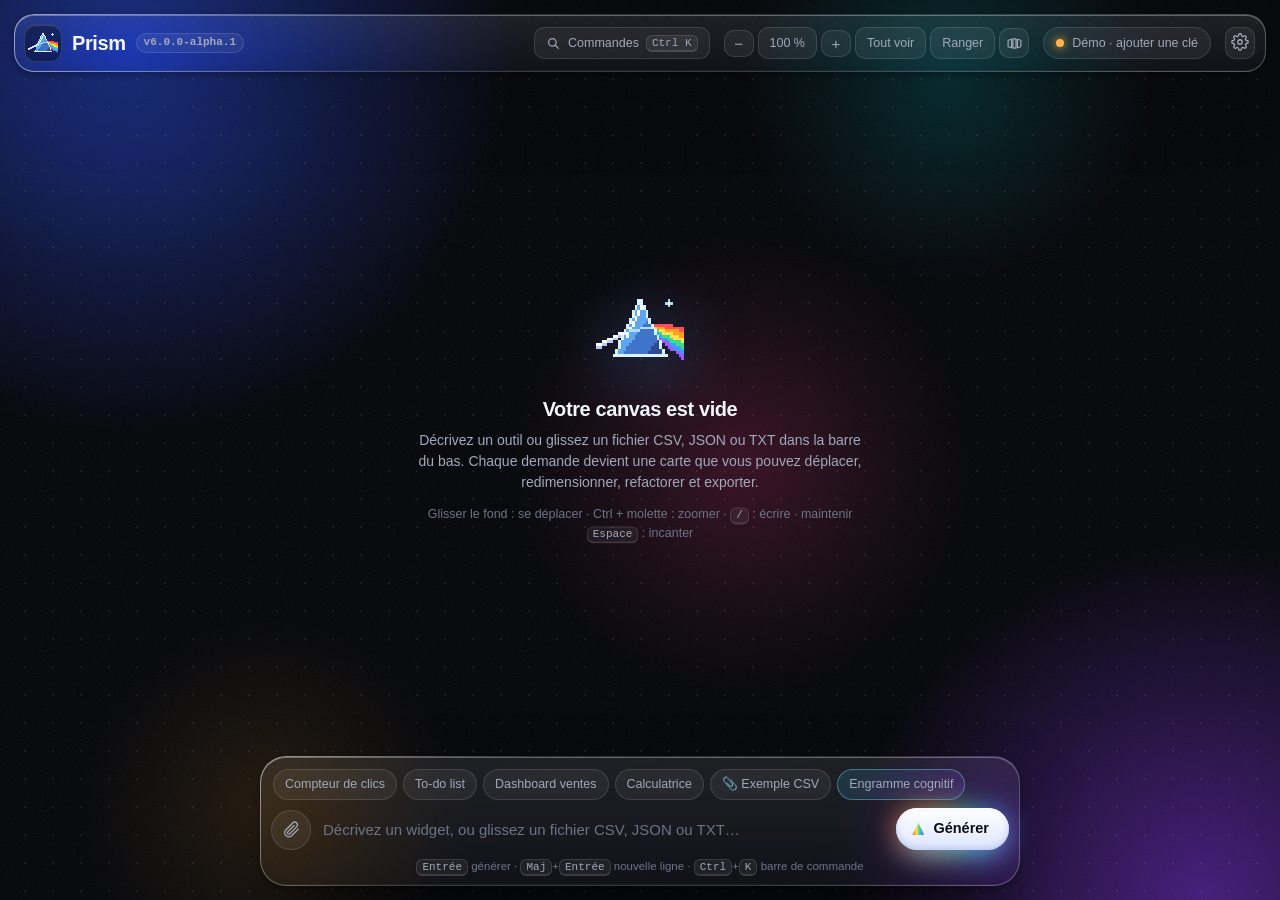
==== frontend/index.html @ 32c22802 "Prism 6.0.0-alpha.1 : V6 « Nexus » (logo, porte d'entrée, prototype du Mode Nexus) - Logo logo_prism" ====
<!DOCTYPE html>
<html lang="fr">
<head>
  <meta charset="utf-8">
  <meta name="viewport" content="width=device-width, initial-scale=1, viewport-fit=cover">
  <meta name="color-scheme" content="dark">
  <!-- Adresse de l'API Prism déployée (ex. https://prism-api.onrender.com), utilisée uniquement sur
       GitHub Pages ; vide = moteur navigateur (démo ou clé Gemini de l'utilisateur). Cf. DEPLOY.md. -->
  <meta name="prism-api" content="https://prism-api-0x4z.onrender.com">
  <meta name="description" content="Prism génère des micro-applications éphémères et les dispose sur un canvas spatial : déplacez, redimensionnez, refactorez, exportez.">
  <title>Prism — canvas d'interfaces éphémères</title>
  <link rel="icon" href="assets/prism-logo.svg" type="image/svg+xml">
  <link rel="stylesheet" href="style.css">
</head>
<body>
  <div class="backdrop" aria-hidden="true">
    <span class="blob b1"></span>
    <span class="blob b2"></span>
    <span class="blob b3"></span>
    <span class="blob b4"></span>
    <span class="blob b5"></span>
    <span class="grain"></span>
  </div>

  <header class="topbar glass">
    <a class="brand" href="./" aria-label="Prism, accueil">
      <img class="logo" src="assets/prism-logo.svg" width="38" height="38" alt="">
      <span class="brand-name">Prism</span>
      <!-- Version de l'interface : doit suivre backend/app.py et CHANGELOG.md (test_version.py). -->
      <span class="brand-version" id="app-version" title="Version de Prism">v6.0.0-alpha.1</span>
    </a>
    <span class="tagline">Canvas d'interfaces éphémères</span>
    <span class="card-count" id="card-count" aria-live="polite"></span>
    <span class="spacer"></span>
    <button type="button" class="tool spot-open" id="btn-spotlight" aria-haspopup="dialog" title="Barre de commande">
      <svg viewBox="0 0 20 20" aria-hidden="true"><circle cx="8.5" cy="8.5" r="5" fill="none" stroke="currentColor" stroke-width="1.6"/><path d="M12.3 12.3L16.5 16.5" stroke="currentColor" stroke-width="1.6" stroke-linecap="round"/></svg>
      <span class="spot-open-label">Commandes</span> <kbd id="spot-kbd">Ctrl K</kbd>
    </button>
    <div class="canvas-tools" role="toolbar" aria-label="Vue du canvas">
      <button type="button" class="tool icon" id="zoom-out" aria-label="Dézoomer" title="Dézoomer (Ctrl + molette)">−</button>
      <button type="button" class="tool zoom-level" id="zoom-reset" title="Revenir à 100 %">100 %</button>
      <button type="button" class="tool icon" id="zoom-in" aria-label="Zoomer" title="Zoomer (Ctrl + molette)">+</button>
      <button type="button" class="tool" id="zoom-fit">Tout voir</button>
      <button type="button" class="tool" id="arrange">Ranger</button>
      <button type="button" class="tool icon" id="spatial" aria-pressed="false" aria-label="Mode spatial" title="Mode spatial : les cartes en arc (et réalité mixte si l'appareil le permet)">
        <svg viewBox="0 0 20 20" aria-hidden="true"><path d="M2.5 6.2 6.5 5v10l-4-1.2zM8.2 4.5h3.6v11H8.2zM13.5 5l4 1.2v7.6l-4 1.2z" fill="none" stroke="currentColor" stroke-width="1.4" stroke-linejoin="round"/></svg>
      </button>
    </div>
    <button type="button" class="engine" id="engine" data-state="pending" title="Moteur de génération" aria-haspopup="dialog">
      <span class="dot"></span><span id="engine-text">Connexion…</span>
    </button>
    <button type="button" class="tool icon prefs-open" id="btn-prefs" aria-haspopup="dialog" aria-label="Paramètres" title="Paramètres">
      <svg viewBox="0 0 24 24" aria-hidden="true"><circle cx="12" cy="12" r="3" fill="none" stroke="currentColor" stroke-width="1.7"/><path d="M19.4 15a1.65 1.65 0 0 0 .33 1.82l.06.06a2 2 0 1 1-2.83 2.83l-.06-.06a1.65 1.65 0 0 0-1.82-.33 1.65 1.65 0 0 0-1 1.51V21a2 2 0 1 1-4 0v-.09A1.65 1.65 0 0 0 9 19.4a1.65 1.65 0 0 0-1.82.33l-.06.06a2 2 0 1 1-2.83-2.83l.06-.06A1.65 1.65 0 0 0 4.68 15a1.65 1.65 0 0 0-1.51-1H3a2 2 0 1 1 0-4h.09A1.65 1.65 0 0 0 4.6 9a1.65 1.65 0 0 0-.33-1.82l-.06-.06a2 2 0 1 1 2.83-2.83l.06.06A1.65 1.65 0 0 0 9 4.68a1.65 1.65 0 0 0 1-1.51V3a2 2 0 1 1 4 0v.09a1.65 1.65 0 0 0 1 1.51 1.65 1.65 0 0 0 1.82-.33l.06-.06a2 2 0 1 1 2.83 2.83l-.06.06A1.65 1.65 0 0 0 19.4 9a1.65 1.65 0 0 0 1.51 1H21a2 2 0 1 1 0 4h-.09a1.65 1.65 0 0 0-1.51 1z" fill="none" stroke="currentColor" stroke-width="1.7" stroke-linecap="round" stroke-linejoin="round"/></svg>
    </button>
    <div class="account" id="account" hidden>
      <button type="button" class="tool" id="btn-login">Se connecter</button>
      <button type="button" class="tool btn-try" id="btn-try">Tester</button>
      <button type="button" class="tool hub-open" id="btn-hub" aria-haspopup="dialog" hidden>
        <svg viewBox="0 0 20 20" aria-hidden="true"><path d="M3.5 3.5h5v5h-5zM11.5 3.5h5v5h-5zM3.5 11.5h5v5h-5zM11.5 11.5h5v5h-5z" fill="none" stroke="currentColor" stroke-width="1.5" stroke-linejoin="round"/></svg>
        Mon Hub
      </button>
      <button type="button" class="sparks" id="sparks" popovertarget="account-menu" hidden>
        <svg class="ring" viewBox="0 0 36 36" aria-hidden="true">
          <defs>
            <linearGradient id="ring-grad" x1="0" y1="0" x2="1" y2="1">
              <stop offset="0" stop-color="#7cc4ff"/><stop offset="0.55" stop-color="#a66bff"/><stop offset="1" stop-color="#ff5e8a"/>
            </linearGradient>
          </defs>
          <circle class="ring-track" cx="18" cy="18" r="15"/>
          <circle class="ring-value" id="ring-value" cx="18" cy="18" r="15" pathLength="100"/>
        </svg>
        <span class="sparks-count" id="sparks-count"></span>
        <span class="sparks-unit">Sparks</span>
        <span class="sparks-delta" id="sparks-delta" aria-hidden="true"></span>
      </button>
      <div class="account-menu glass" id="account-menu" popover>
        <p class="menu-email" id="account-email"></p>
        <p class="menu-balance"><strong id="account-sparks"></strong></p>
        <p class="fine" id="account-pricing"></p>
        <div class="row">
          <button type="button" class="tool" id="btn-pro">Prism Pro</button>
          <button type="button" class="tool" id="btn-logout">Se déconnecter</button>
        </div>
      </div>
    </div>
  </header>

  <main class="workspace" id="workspace" aria-label="Canvas des widgets">
    <div class="world" id="world"></div>
    <div class="canvas-empty" id="canvas-empty">
      <img src="assets/prism-logo.svg" width="88" height="88" alt="">
      <p class="empty-title">Votre canvas est vide</p>
      <p class="empty-sub">Décrivez un outil ou glissez un fichier CSV, JSON ou TXT dans la barre du bas. Chaque demande devient une carte que vous pouvez déplacer, redimensionner, refactorer et exporter.</p>
      <p class="empty-hint">Glisser le fond : se déplacer · Ctrl + molette : zoomer · <kbd>/</kbd> : écrire · maintenir <kbd>Espace</kbd> : incanter</p>
    </div>
  </main>
  <p class="sr-only" id="card-help">Entrée : inspecter. Flèches : déplacer. Maj + flèches : redimensionner. Suppr : fermer.</p>

  <section class="dock glass" id="dock" aria-label="Nouvelle demande">
    <div class="examples" id="examples" role="group" aria-label="Exemples">
      <button type="button" class="chip" data-prompt="Crée un bouton interactif qui change de couleur au clic et compte le nombre de clics">Compteur de clics</button>
      <button type="button" class="chip" data-prompt="Une to-do list avec priorités, cases à cocher et filtre des tâches terminées">To-do list</button>
      <button type="button" class="chip" data-prompt="Tableau de bord des ventes du semestre : Janvier 12400, Février 15100, Mars 13850, Avril 18200, Mai 21400, Juin 19750">Dashboard ventes</button>
      <button type="button" class="chip" data-prompt="Une calculatrice élégante avec l'historique des dernières opérations">Calculatrice</button>
      <button type="button" class="chip chip-file" data-sample="csv">Exemple CSV</button>
      <button type="button" class="chip chip-engram" data-prompt="Engramme : Marie Curie" title="Carte interprétative de l'esprit d'une personnalité publique">Engramme cognitif</button>
    </div>

    <div class="attachment" id="attachment" hidden>
      <span class="file-badge" aria-hidden="true"></span>
      <span class="file-info"><strong id="file-name"></strong><span id="file-meta"></span></span>
      <button type="button" class="icon-btn" id="file-remove" aria-label="Retirer le fichier joint">×</button>
    </div>

    <div class="dna" id="dna" hidden>
      <span class="dna-orb" aria-hidden="true"></span>
      <span class="file-info"><strong id="dna-title"></strong><span id="dna-meta"></span></span>
      <button type="button" class="icon-btn" id="dna-remove" aria-label="Retirer le filtre ADN">×</button>
    </div>

    <form id="form" class="composer" novalidate>
      <button type="button" class="attach" id="attach" aria-label="Joindre un fichier CSV, JSON ou TXT" title="Joindre un fichier (ou glisser-déposer)">
        <svg viewBox="0 0 24 24" aria-hidden="true"><path d="M20.5 11.5l-8.1 8.1a5.2 5.2 0 01-7.4-7.4l8.5-8.5a3.5 3.5 0 015 5L10 17.2a1.7 1.7 0 01-2.5-2.5l7.8-7.8" fill="none" stroke="currentColor" stroke-width="1.7" stroke-linecap="round" stroke-linejoin="round"/></svg>
      </button>
      <input type="file" id="file-input" accept=".csv,.tsv,.json,.geojson,.txt,.md,.log,text/csv,application/json,text/plain" hidden>
      <label class="sr-only" for="prompt">Votre demande</label>
      <textarea id="prompt" rows="1" maxlength="12000" spellcheck="true" placeholder="Décrivez un widget, ou glissez un fichier CSV, JSON ou TXT…"></textarea>
      <button type="submit" class="cta" id="generate">
        <span class="cta-icon" aria-hidden="true"></span><span class="cta-label">Générer</span>
      </button>
    </form>
    <p class="dock-hint"><kbd>Entrée</kbd> générer · <kbd>Maj</kbd>+<kbd>Entrée</kbd> nouvelle ligne · <kbd class="kbd-mod">Ctrl</kbd>+<kbd>K</kbd> barre de commande</p>
    <div class="dropzone" aria-hidden="true"><span>Déposez votre fichier CSV, JSON ou TXT</span></div>
  </section>

  <aside class="inspector glass" id="inspector" aria-labelledby="insp-title" hidden>
    <header class="insp-head">
      <span class="dot" aria-hidden="true"></span>
      <h2 id="insp-title" tabindex="-1">Widget</h2>
      <button type="button" class="icon-btn" id="insp-close" aria-label="Fermer l'inspecteur">×</button>
    </header>
    <p class="insp-meta" id="insp-meta"></p>

    <section class="insp-section" aria-labelledby="h-refactor">
      <h3 id="h-refactor">Refactorer</h3>
      <form id="refactor-form">
        <label class="sr-only" for="refactor-input">Consigne de modification</label>
        <textarea id="refactor-input" rows="3" maxlength="12000" placeholder="Ex. : ajoute un bouton pour tout effacer"></textarea>
        <div class="row">
          <button type="submit" class="cta cta-small" id="refactor-btn"><span class="cta-label">Appliquer</span></button>
          <button type="button" class="tool" id="undo-btn" hidden>Annuler la modification</button>
        </div>
      </form>
      <p class="fine">Seule cette carte est modifiée ; ses données enregistrées sont conservées.</p>
      <p class="fine warn" id="refactor-note" hidden></p>
      <button type="button" class="tool" id="refactor-settings" hidden>Ajouter une clé Gemini</button>
    </section>

    <section class="insp-section" aria-labelledby="h-accent">
      <h3 id="h-accent">Couleur d'accent</h3>
      <div class="swatches" id="swatches" role="radiogroup" aria-labelledby="h-accent"></div>
    </section>

    <section class="insp-section" aria-labelledby="h-bus">
      <h3 id="h-bus">Bus d'évènements</h3>
      <ul class="bus-topics" id="bus-topics"></ul>
      <p class="fine" id="bus-hint"></p>
      <label class="check"><input type="checkbox" id="bus-mute"> Isoler cette carte du bus</label>
    </section>

    <section class="insp-section" aria-labelledby="h-export">
      <h3 id="h-export">Exporter</h3>
      <div class="row">
        <button type="button" class="tool" id="copy-code">Copier le code complet</button>
        <button type="button" class="tool" id="download-html">Télécharger le .html</button>
      </div>
      <p class="fine">Fichier autonome : données du fichier joint et couleur incluses.</p>
    </section>

    <section class="insp-section" aria-labelledby="h-card">
      <h3 id="h-card">Carte</h3>
      <div class="row wrap">
        <button type="button" class="tool" id="toggle-code" aria-pressed="false">Voir le code</button>
        <button type="button" class="tool" id="reload-card">Relancer</button>
        <button type="button" class="tool" id="reset-data">Effacer ses données</button>
        <button type="button" class="tool danger" id="delete-card">Fermer la carte</button>
        <button type="button" class="tool" id="dissolve-card" title="La carte se brise et ses mots-clés restent à cet endroit du canvas (contexte fantôme)">Dissoudre</button>
      </div>
    </section>

    <section class="insp-section" aria-labelledby="h-prompt">
      <h3 id="h-prompt">Demande d'origine</h3>
      <p class="insp-prompt" id="insp-prompt"></p>
      <p class="fine insp-ghost" id="insp-ghost" hidden></p>
    </section>
  </aside>

  <!-- « Discuter avec … » (V4) : conversation fondée sur l'Engramme, avec la trace logique de chaque réponse. -->
  <aside class="chat glass" id="chat" aria-labelledby="chat-title" hidden>
    <header class="chat-head">
      <span class="chat-orb" id="chat-orb" aria-hidden="true"></span>
      <div class="chat-who">
        <h2 id="chat-title"></h2>
        <p class="fine">Simulation par IA fondée sur son Engramme (sources publiques) : ce n'est pas la personne.</p>
      </div>
      <button type="button" class="icon-btn" id="chat-close" aria-label="Fermer la conversation">×</button>
    </header>
    <ol class="chat-log" id="chat-log" aria-live="polite"></ol>
    <div class="chat-suggest" id="chat-suggest"></div>
    <form class="chat-form" id="chat-form">
      <label class="sr-only" for="chat-input">Votre message</label>
      <textarea id="chat-input" rows="2" maxlength="2000" placeholder="Posez une question…"></textarea>
      <button type="submit" class="cta cta-small" id="chat-send"><span class="cta-label">Envoyer</span></button>
    </form>
  </aside>

  <div class="toast" id="toast" role="status" aria-live="polite" hidden></div>

  <!-- Incantation : orbe d'écoute au pointeur (voice.js) ; zoom fractal : proposition après un double-clic. -->
  <div class="incantation" id="incantation" role="status" aria-live="polite" hidden>
    <button type="button" class="inc-orb inc-stop" aria-label="Terminer l'incantation"><span></span></button>
    <p class="inc-text glass"></p>
  </div>
  <div class="fractal glass" id="fractal" hidden>
    <button type="button" class="fractal-go" id="fractal-go"><span class="fractal-icon" aria-hidden="true">⤢</span><span>Zoom fractal : <strong id="fractal-label"></strong></span></button>
    <button type="button" class="icon-btn" id="fractal-close" aria-label="Ignorer">×</button>
  </div>

  <dialog class="dialog glass" id="settings" aria-labelledby="settings-title">
    <form id="settings-form" method="dialog">
      <h2 id="settings-title">Moteur de génération</h2>

      <p class="hint" id="settings-server" hidden>
        Le serveur Prism génère avec sa propre configuration (<code>backend/.env</code>).
        Les réglages ci-dessous ne servent que sans serveur, par exemple sur GitHub Pages.
      </p>

      <div id="settings-browser">
        <p class="hint">
          Aucun serveur Prism ici&nbsp;: sans clé, Prism affiche des widgets de démo.
          Avec votre clé Gemini gratuite (<a href="https://aistudio.google.com/apikey" target="_blank" rel="noopener noreferrer">Google AI Studio</a>),
          il génère et refactorise pour de vrai, directement depuis ce navigateur.
        </p>
        <label class="field-label" for="gemini-key">Clé API Gemini (plusieurs : séparées par des virgules)</label>
        <input id="gemini-key" type="password" autocomplete="off" spellcheck="false" placeholder="AIza… ou AQ.…, clé 2, clé 3">
        <label class="check"><input type="checkbox" id="remember-key"> Mémoriser sur cet appareil</label>
        <p class="fine">Plusieurs clés : quand l'une atteint son quota, la suivante prend le relais. La clé reste dans ce navigateur et n'est envoyée qu'à l'API Gemini de Google. Sans «&nbsp;Mémoriser&nbsp;», elle est oubliée à la fermeture de l'onglet.</p>
        <details class="advanced">
          <summary>Modèles (avancé)</summary>
          <label class="field-label" for="gemini-models">Chaîne de modèles, séparés par des virgules</label>
          <input id="gemini-models" type="text" autocomplete="off" spellcheck="false">
        </details>
      </div>

      <div class="dialog-actions">
        <button type="button" class="tool" id="btn-forget">Oublier la clé</button>
        <span class="spacer"></span>
        <button type="button" class="tool" id="btn-cancel-settings">Fermer</button>
        <button type="submit" class="cta cta-small" id="btn-save-settings"><span class="cta-label">Enregistrer</span></button>
      </div>
    </form>
  </dialog>

  <dialog class="dialog glass auth-dialog" id="auth" aria-labelledby="auth-title">
    <form id="auth-form" novalidate>
      <div class="auth-hero">
        <img src="assets/prism-logo.svg" width="52" height="52" alt="">
        <h2 id="auth-title">Bienvenue sur Prism</h2>
        <p class="hint" id="auth-reason">Connectez-vous pour générer vos widgets.</p>
      </div>
      <div class="segmented" role="tablist" aria-label="Accès au compte">
        <button type="button" role="tab" id="tab-login" data-mode="login" aria-selected="true" aria-controls="auth-fields">Connexion</button>
        <button type="button" role="tab" id="tab-register" data-mode="register" aria-selected="false" aria-controls="auth-fields">Créer un compte</button>
      </div>
      <div id="auth-fields" role="tabpanel">
        <label class="field-label" for="auth-email">E-mail</label>
        <input id="auth-email" type="email" autocomplete="email" inputmode="email" maxlength="254" spellcheck="false" required>
        <label class="field-label" for="auth-password">Mot de passe</label>
        <input id="auth-password" type="password" autocomplete="current-password" minlength="8" maxlength="128" required>
        <p class="fine" id="auth-password-hint" hidden>8 caractères minimum.</p>
        <label class="check"><input type="checkbox" id="auth-remember" checked> Rester connecté sur cet appareil</label>
        <p class="auth-gift" id="auth-gift" hidden></p>
        <p class="auth-error" id="auth-error" role="alert" hidden></p>
      </div>
      <div class="dialog-actions">
        <button type="button" class="tool" id="auth-cancel">Plus tard</button>
        <button type="button" class="tool" id="auth-try" title="Compte d'essai immédiat, sans e-mail">Tester sans compte</button>
        <span class="spacer"></span>
        <button type="submit" class="cta cta-small" id="auth-submit"><span class="cta-icon" aria-hidden="true"></span><span class="cta-label">Se connecter</span></button>
      </div>
    </form>
  </dialog>

  <dialog class="spotlight glass" id="spotlight" aria-label="Barre de commande">
    <div class="spot-field">
      <img src="assets/prism-logo.svg" width="26" height="26" alt="">
      <label class="sr-only" for="spotlight-input">Demande, carte ou commande</label>
      <input id="spotlight-input" type="text" role="combobox" aria-expanded="true" aria-controls="spotlight-list" aria-autocomplete="list"
        autocomplete="off" spellcheck="false" maxlength="12000" placeholder="Décrivez un widget, cherchez une carte ou une commande…">
      <kbd>Échap</kbd>
    </div>
    <ul class="spot-list" id="spotlight-list" role="listbox" aria-label="Résultats"></ul>
    <p class="spot-empty" id="spotlight-empty" hidden>Aucun résultat : tapez une demande pour générer un widget.</p>
    <p class="spot-foot"><kbd>↑</kbd> <kbd>↓</kbd> naviguer · <kbd>Entrée</kbd> valider · <kbd>Échap</kbd> fermer</p>
  </dialog>

  <dialog class="dialog glass prefs-dialog" id="prefs" aria-labelledby="prefs-title">
    <header class="prefs-head">
      <h2 id="prefs-title">Paramètres</h2>
      <span class="spacer"></span>
      <button type="button" class="icon-btn" id="prefs-close" aria-label="Fermer les paramètres">×</button>
    </header>
    <div class="segmented prefs-tabs" id="prefs-tabs" role="tablist" aria-label="Sections des paramètres">
      <button type="button" role="tab" data-tab="account" aria-selected="true">Compte</button>
      <button type="button" role="tab" data-tab="writings" aria-selected="false">Mes écrits</button>
      <button type="button" role="tab" data-tab="engine" aria-selected="false">Moteur</button>
      <button type="button" role="tab" data-tab="ecosystem" aria-selected="false">Écosystème</button>
      <button type="button" role="tab" data-tab="about" aria-selected="false">À propos</button>
    </div>
    <div class="prefs-body" id="prefs-body" role="tabpanel"></div>
  </dialog>

  <dialog class="dialog glass hub-dialog" id="hub" aria-labelledby="hub-title">
    <header class="hub-head">
      <div>
        <h2 id="hub-title">Mon Hub</h2>
        <p class="fine" id="hub-count"></p>
      </div>
      <span class="spacer"></span>
      <label class="sr-only" for="hub-search">Rechercher un widget</label>
      <input id="hub-search" type="search" placeholder="Rechercher…" autocomplete="off" spellcheck="false">
      <button type="button" class="icon-btn" id="hub-close" aria-label="Fermer Mon Hub">×</button>
    </header>
    <section class="hub-people" id="hub-people" aria-labelledby="hub-people-title" hidden>
      <h3 id="hub-people-title">Personnes</h3>
      <div class="hub-people-list" id="hub-people-list"></div>
    </section>
    <div class="hub-grid" id="hub-grid"></div>
    <p class="hub-empty" id="hub-empty" hidden></p>
    <div class="hub-foot"><button type="button" class="tool" id="hub-more" hidden>Afficher plus</button></div>
  </dialog>

  <dialog class="dialog glass pro-dialog" id="pro" aria-labelledby="pro-title">
    <div class="pro-hero">
      <span class="pro-badge">PRO</span>
      <h2 id="pro-title">Vos Sparks sont épuisés</h2>
      <p class="hint" id="pro-reason"></p>
    </div>
    <ul class="pro-perks">
      <li><strong>Plus de Sparks chaque mois</strong><span>générez et refactorisez sans compter</span></li>
      <li><strong>Modèles les plus puissants en priorité</strong><span>des widgets plus riches, plus vite</span></li>
      <li><strong>Mon Hub synchronisé</strong><span>vos widgets sur tous vos appareils</span></li>
    </ul>
    <p class="fine">Prism Pro arrive bientôt : le paiement n'est pas encore ouvert.</p>
    <div class="dialog-actions">
      <span class="spacer"></span>
      <button type="button" class="tool" id="pro-close">Fermer</button>
      <button type="button" class="cta cta-small" id="pro-cta" disabled><span class="cta-icon" aria-hidden="true"></span><span class="cta-label">Bientôt disponible</span></button>
    </div>
  </dialog>

  <script src="engine/sanitize.js" defer></script>
  <script src="engine/engram/engram.js" defer></script>
  <script src="engine/local.js" defer></script>
  <script type="module" src="js/main.js"></script>
</body>
</html>
---- frontend/style.css ----
/* ==========================================================================
   Prism v2 — design system « Liquid Glass v2 » (sombre natif, CSS pur)
   ========================================================================== */

:root {
  color-scheme: dark;

  --bg: #05060a;
  --text: #f5f7fb;
  --muted: #a1a9ba;
  --faint: #6c7486;

  --glass-top: rgba(255, 255, 255, 0.09);
  --glass-bottom: rgba(255, 255, 255, 0.035);
  --glass-fill: rgba(255, 255, 255, 0.06);
  --glass-hover: rgba(255, 255, 255, 0.11);
  --glass-solid: rgba(14, 17, 26, 0.62);
  --line: rgba(255, 255, 255, 0.12);
  --line-strong: rgba(255, 255, 255, 0.24);
  --highlight: rgba(255, 255, 255, 0.3);
  --well: rgba(0, 0, 0, 0.32);

  --ok: #3ddc84;
  --warn: #ffb547;
  --err: #ff5e6c;
  --info: #7cc4ff;
  --spectrum: linear-gradient(90deg, #ff4d5e, #ff9f1c, #ffe14d, #3ddc84, #3aa0ff, #9b5cff);

  --r-xl: 26px;
  --r-lg: 20px;
  --r-md: 14px;
  --r-sm: 10px;

  --shadow: 0 30px 80px -24px rgba(0, 0, 0, 0.75), 0 2px 8px rgba(0, 0, 0, 0.35);
  --blur: blur(28px) saturate(175%);

  --font: -apple-system, BlinkMacSystemFont, "SF Pro Text", "Segoe UI Variable", "Segoe UI", Inter, Roboto, sans-serif;
  --mono: ui-monospace, "SF Mono", "Cascadia Code", Consolas, "Liberation Mono", monospace;
  --ease: cubic-bezier(0.22, 1, 0.36, 1);
  --spring: cubic-bezier(0.2, 1.2, 0.3, 1);

  --topbar-h: 58px;
  --gutter: 14px;
}

*,
*::before,
*::after { box-sizing: border-box; }

html { background: var(--bg); height: 100%; }

body {
  margin: 0;
  height: 100%;
  overflow: hidden;
  font: 14.5px/1.5 var(--font);
  color: var(--text);
  background: transparent; /* le fond vient de <html> : il ne doit pas masquer les dégradés (z-index:-1) */
  -webkit-font-smoothing: antialiased;
}

button { font: inherit; color: inherit; cursor: pointer; }
button:disabled { cursor: not-allowed; }
:focus-visible { outline: 2px solid var(--info); outline-offset: 3px; }
[hidden] { display: none !important; }

.sr-only {
  position: absolute; width: 1px; height: 1px; padding: 0; margin: -1px;
  overflow: hidden; clip: rect(0 0 0 0); white-space: nowrap; border: 0;
}

kbd {
  font: 11px var(--mono);
  padding: 1px 5px;
  border: 1px solid var(--line);
  border-bottom-width: 2px;
  border-radius: 6px;
  background: var(--glass-fill);
  color: var(--muted);
}

/* --- Fond : aurore sous le verre ---------------------------------------------
   Performance : dégradés radiaux (aucun filter: blur, aucun mode de fusion), peints une fois.
   Ils ne dérivent que canvas vide ; dès la première carte, fond immobile : les panneaux de verre
   (backdrop-filter) n'ont plus à re-flouter leur arrière-plan à chaque image. */
.backdrop { position: fixed; inset: 0; z-index: -1; overflow: hidden; pointer-events: none; }
.blob { position: absolute; border-radius: 50%; }
.b1 { width: 60vmax; height: 60vmax; left: -20vmax; top: -26vmax; background: radial-gradient(closest-side, rgba(42, 82, 255, 0.5), rgba(42, 82, 255, 0.22) 55%, transparent); }
.b2 { width: 56vmax; height: 56vmax; right: -22vmax; bottom: -28vmax; background: radial-gradient(closest-side, rgba(143, 54, 255, 0.46), rgba(143, 54, 255, 0.2) 55%, transparent); }
.b3 { width: 36vmax; height: 36vmax; left: 40%; top: 26%; background: radial-gradient(closest-side, rgba(255, 61, 139, 0.2), rgba(255, 61, 139, 0.08) 55%, transparent); }
.b4 { width: 32vmax; height: 32vmax; right: 10%; top: -10vmax; background: radial-gradient(closest-side, rgba(0, 194, 199, 0.2), rgba(0, 194, 199, 0.08) 55%, transparent); }
.b5 { width: 30vmax; height: 30vmax; left: 6%; bottom: -8vmax; background: radial-gradient(closest-side, rgba(255, 159, 28, 0.13), rgba(255, 159, 28, 0.05) 55%, transparent); }
body.is-empty .b1 { animation: float-a 34s var(--ease) infinite alternate; }
body.is-empty .b2 { animation: float-b 41s var(--ease) infinite alternate; }
body.is-empty .b3 { animation: float-c 29s var(--ease) infinite alternate; }
body.is-empty .b4 { animation: float-b 47s var(--ease) infinite alternate-reverse; }
body.is-empty .b5 { animation: float-a 53s var(--ease) infinite alternate-reverse; }
.grain {
  position: absolute; inset: 0;
  opacity: 0.06;
  background-image: url("data:image/svg+xml,%3Csvg xmlns='http://www.w3.org/2000/svg' width='160' height='160'%3E%3Cfilter id='n'%3E%3CfeTurbulence type='fractalNoise' baseFrequency='.85' numOctaves='2' stitchTiles='stitch'/%3E%3C/filter%3E%3Crect width='100%25' height='100%25' filter='url(%23n)'/%3E%3C/svg%3E");
}

@keyframes float-a { to { transform: translate(14vmax, 9vmax) scale(1.12); } }
@keyframes float-b { to { transform: translate(-12vmax, -10vmax) scale(0.9); } }
@keyframes float-c { 50% { transform: translate(-10vmax, 8vmax) scale(1.25); } to { transform: translate(8vmax, -6vmax) scale(0.85); } }

/* --- Matériau verre ------------------------------------------------------- */
.glass {
  position: relative;
  background: linear-gradient(180deg, var(--glass-top), var(--glass-bottom));
  border: 1px solid var(--line);
  border-radius: var(--r-xl);
  -webkit-backdrop-filter: var(--blur);
  backdrop-filter: var(--blur);
  box-shadow: inset 0 1px 0 var(--highlight), inset 0 -1px 0 rgba(255, 255, 255, 0.04), var(--shadow);
}
/* Liseré lumineux : l'arête haute-gauche capte la lumière. */
.glass::before {
  content: "";
  position: absolute;
  inset: -1px;
  border-radius: inherit;
  padding: 1px;
  background: linear-gradient(140deg, rgba(255, 255, 255, 0.5), rgba(255, 255, 255, 0) 30%, rgba(255, 255, 255, 0) 70%, rgba(255, 255, 255, 0.18));
  -webkit-mask: linear-gradient(#000 0 0) content-box, linear-gradient(#000 0 0);
  -webkit-mask-composite: xor;
  mask-composite: exclude;
  pointer-events: none;
}

/* --- Pastilles d'état ------------------------------------------------------ */
.dot {
  width: 8px; height: 8px; flex: none;
  border-radius: 50%;
  background: var(--faint);
  box-shadow: 0 0 0 3px rgba(255, 255, 255, 0.05);
}
[data-state="live"] .dot,
[data-state="ready"] .dot { background: var(--ok); box-shadow: 0 0 10px var(--ok); }
[data-state="mock"] .dot,
[data-state="warn"] .dot { background: var(--warn); box-shadow: 0 0 10px var(--warn); }
[data-state="error"] .dot { background: var(--err); box-shadow: 0 0 10px var(--err); }
[data-state="loading"] .dot,
[data-state="busy"] .dot,
[data-state="pending"] .dot { background: var(--info); animation: pulse 1s ease-in-out infinite; }
@keyframes pulse { 50% { opacity: 0.35; transform: scale(0.75); } }

/* --- Boutons ---------------------------------------------------------------- */
.tool {
  padding: 6px 11px;
  font-size: 12.5px;
  color: var(--muted);
  background: var(--glass-fill);
  border: 1px solid var(--line);
  border-radius: var(--r-sm);
  white-space: nowrap;
  transition: background 0.2s, color 0.2s, border-color 0.2s, transform 0.15s;
}
.tool:hover:not(:disabled) { background: var(--glass-hover); color: var(--text); border-color: var(--line-strong); }
.tool:active:not(:disabled) { transform: scale(0.97); }
.tool:disabled { opacity: 0.4; }
.tool[aria-pressed="true"] { color: var(--text); background: rgba(124, 196, 255, 0.18); border-color: rgba(124, 196, 255, 0.45); }
.tool.danger:hover:not(:disabled) { color: #ffc9ce; border-color: rgba(255, 94, 108, 0.5); background: rgba(255, 94, 108, 0.12); }
.tool.icon { width: 30px; padding: 5px 0; font-size: 15px; line-height: 1; }

.icon-btn {
  width: 28px; height: 28px; flex: none;
  display: grid; place-items: center;
  font-size: 18px; line-height: 1;
  color: var(--muted);
  background: transparent;
  border: 1px solid transparent;
  border-radius: 9px;
  transition: background 0.2s, color 0.2s;
}
.icon-btn:hover { background: var(--glass-hover); color: var(--text); }

/* Bouton d'action lumineux : halo spectral derrière un cœur en verre clair. */
.cta {
  position: relative;
  display: inline-flex; align-items: center; justify-content: center; gap: 9px;
  padding: 10px 20px 10px 16px;
  font-weight: 650;
  color: #0a0c12;
  border: 0;
  border-radius: 999px;
  background: linear-gradient(180deg, #ffffff, #dde6ff);
  box-shadow: inset 0 1px 0 #fff, inset 0 -2px 6px rgba(80, 100, 180, 0.25), 0 10px 30px -8px rgba(124, 196, 255, 0.75);
  transition: transform 0.2s var(--ease), box-shadow 0.3s, opacity 0.2s;
  white-space: nowrap;
}
.cta::after {
  content: "";
  position: absolute; inset: -3px; z-index: -1;
  border-radius: inherit;
  background: var(--spectrum);
  filter: blur(14px);
  opacity: 0.55;
  transition: opacity 0.3s;
}
.cta:hover:not(:disabled) { transform: translateY(-1px); }
.cta:hover:not(:disabled)::after { opacity: 0.95; }
.cta:active:not(:disabled) { transform: translateY(1px) scale(0.98); }
.cta:disabled { opacity: 0.45; }
.cta:disabled::after { opacity: 0.15; }
.cta-icon { width: 12px; height: 12px; background: var(--spectrum); clip-path: polygon(50% 0, 100% 100%, 0 100%); }
.cta-small { padding: 8px 16px; font-size: 13px; }

.chip {
  flex: none;
  padding: 5px 11px;
  font-size: 12.5px;
  color: var(--muted);
  background: var(--glass-fill);
  border: 1px solid var(--line);
  border-radius: 999px;
  transition: background 0.2s, color 0.2s, border-color 0.2s, transform 0.2s var(--spring);
}
.chip:hover { background: var(--glass-hover); color: var(--text); border-color: var(--line-strong); transform: translateY(-1px); }
.chip-file::before { content: "📎 "; }

/* --- Barre du haut ------------------------------------------------------------ */
.topbar {
  position: fixed;
  top: var(--gutter); left: var(--gutter); right: var(--gutter);
  z-index: 40;
  height: var(--topbar-h);
  display: flex; align-items: center; gap: 14px;
  padding: 0 10px 0 9px;
  border-radius: var(--r-lg);
}
.brand { display: flex; align-items: center; gap: 10px; color: inherit; text-decoration: none; border-radius: var(--r-sm); }
.logo {
  width: 38px; height: 38px;
  image-rendering: pixelated;
  padding: 3px;
  border-radius: 12px;
  background: rgba(0, 0, 0, 0.35);
  border: 1px solid var(--line);
  box-shadow: inset 0 1px 0 rgba(255, 255, 255, 0.15);
  transition: transform 0.4s var(--spring);
}
.brand:hover .logo { transform: rotate(-8deg) scale(1.06); }
.brand-name { font-size: 20px; font-weight: 700; letter-spacing: -0.02em; }
.brand-version {
  align-self: center;
  padding: 2px 7px;
  font: 600 11px/1.2 var(--mono);
  color: var(--muted);
  border: 1px solid var(--line);
  border-radius: 999px;
  background: var(--glass-fill);
  white-space: nowrap;
}
.tagline { color: var(--muted); font-size: 13px; white-space: nowrap; }
.card-count { color: var(--faint); font-size: 12.5px; white-space: nowrap; }
.spacer { flex: 1; }
.canvas-tools { display: flex; align-items: center; gap: 4px; }
.zoom-level { min-width: 58px; font-variant-numeric: tabular-nums; }
.engine {
  display: inline-flex; align-items: center; gap: 8px;
  padding: 6px 12px;
  font-size: 12.5px;
  color: var(--muted);
  background: var(--glass-fill);
  border: 1px solid var(--line);
  border-radius: 999px;
  white-space: nowrap;
  transition: border-color 0.2s, color 0.2s, background 0.2s;
}
.engine:hover { color: var(--text); border-color: var(--line-strong); background: var(--glass-hover); }

/* --- Canvas --------------------------------------------------------------------- */
.workspace {
  position: fixed; inset: 0;
  overflow: hidden;
  cursor: grab;
  touch-action: none;
  background-image: radial-gradient(circle at 1px 1px, rgba(255, 255, 255, 0.075) 1px, transparent 0);
  background-size: var(--grid-size, 28px) var(--grid-size, 28px);
  background-position: var(--grid-x, 0) var(--grid-y, 0);
}
body.is-panning .workspace { cursor: grabbing; }
body.is-panning .world { will-change: transform; }
/* Pendant un glisser, les iframes ne doivent pas capter le pointeur. */
body.is-panning iframe,
body.is-dragging iframe { pointer-events: none; }
body.is-dragging { cursor: grabbing; user-select: none; }

.world { position: absolute; left: 0; top: 0; transform-origin: 0 0; }
.world.is-arranging .card { transition: left 0.45s var(--ease), top 0.45s var(--ease); }

.canvas-empty {
  position: fixed;
  left: 50%; top: 46%;
  transform: translate(-50%, -50%);
  width: min(460px, calc(100vw - 48px));
  text-align: center;
  pointer-events: none;
  animation: fade-up 0.8s var(--ease) both;
}
.canvas-empty img { image-rendering: pixelated; filter: drop-shadow(0 12px 34px rgba(58, 160, 255, 0.4)); animation: bob 6s ease-in-out infinite; }
.empty-title { margin: 14px 0 6px; font-size: 20px; font-weight: 650; letter-spacing: -0.02em; }
.empty-sub { margin: 0 0 12px; color: var(--muted); font-size: 14px; }
.empty-hint { margin: 0; color: var(--faint); font-size: 12.5px; }
@keyframes bob { 50% { transform: translateY(-8px); } }
@keyframes fade-up { from { opacity: 0; transform: translate(-50%, calc(-50% + 16px)); } }

/* --- Reflet des bords : la lumière vient du pointeur (--mx, --my, --glow : reflections.js) ---
   Dans le fond de la carte (sous sa bordure semi-transparente et autour du corps), jamais en
   couche AU-DESSUS de l'iframe : une superposition, même sans pointer-events, ralentit l'aiguillage
   des clics vers une iframe isolée et en faisait perdre dans des rafales. */
.card {
  --glint: color-mix(in srgb, color-mix(in srgb, var(--card-accent) 60%, #fff) calc(var(--glow, 0) * 60%), transparent);
}
.card-bar { background: radial-gradient(220px circle at var(--mx, 50%) var(--my, 0), rgba(255, 255, 255, calc(var(--glow, 0) * 0.07)), transparent 70%); }

/* --- Liaisons du bus d'évènements (SVG sous les cartes, coordonnées du monde) ------------ */
.links { position: absolute; left: 0; top: 0; width: 1px; height: 1px; overflow: visible; pointer-events: none; z-index: 0; }
/* Épaisseur et pointillés en pixels d'écran : la liaison reste lisible à 20 % de zoom. */
.link-line { fill: none; stroke: rgba(166, 107, 255, 0.6); stroke-width: 2; stroke-dasharray: 6 6; stroke-linecap: round; vector-effect: non-scaling-stroke; }
.link-arrow { fill: rgba(166, 107, 255, 0.75); }
.link-glow {
  fill: none;
  stroke: #9fd8ff;
  stroke-width: 5;
  stroke-linecap: round;
  stroke-dasharray: 14 100;
  stroke-dashoffset: 114;
  opacity: 0;
}
.link-glow.is-pulsing { animation: link-pulse 0.85s var(--ease); }
@keyframes link-pulse {
  0% { stroke-dashoffset: 114; opacity: 1; }
  85% { opacity: 1; }
  100% { stroke-dashoffset: 0; opacity: 0; }
}
.link.is-muted .link-line { stroke: rgba(255, 255, 255, 0.14); }
.link.is-muted .link-glow { display: none; }

/* --- Cartes ----------------------------------------------------------------------- */
/* Pas de backdrop-filter sur les cartes : le corps (opaque) en couvre presque toute la surface, et
   chaque déplacement du canvas obligeait à re-flouter l'arrière-plan de chaque carte à chaque image.
   Verre fumé quasi opaque à la place : même rendu, coût nul. */
.card {
  --card-accent: #7cc4ff;
  position: absolute;
  display: flex; flex-direction: column;
  border-radius: var(--r-lg);
  background:
    radial-gradient(300px circle at var(--mx, 50%) var(--my, 0), var(--glint), transparent 70%) border-box,
    linear-gradient(180deg, rgba(30, 35, 50, 0.92), rgba(13, 15, 22, 0.94)) border-box;
  border: 1px solid var(--line);
  box-shadow: inset 0 1px 0 rgba(255, 255, 255, 0.16), 0 24px 60px -22px rgba(0, 0, 0, 0.8);
  transition: box-shadow 0.3s var(--ease), border-color 0.3s, translate 0.3s var(--ease);
  cursor: default;
}
.card:hover { border-color: var(--line-strong); box-shadow: inset 0 1px 0 rgba(255, 255, 255, 0.2), 0 30px 70px -20px rgba(0, 0, 0, 0.85), 0 0 0 1px color-mix(in srgb, var(--card-accent) 25%, transparent); }
.card.is-selected {
  border-color: color-mix(in srgb, var(--card-accent) 70%, transparent);
  box-shadow: inset 0 1px 0 rgba(255, 255, 255, 0.2), 0 0 0 1px color-mix(in srgb, var(--card-accent) 55%, transparent),
    0 30px 80px -20px color-mix(in srgb, var(--card-accent) 35%, rgba(0, 0, 0, 0.8));
}
.card.is-moving { translate: 0 -3px; box-shadow: 0 40px 90px -20px rgba(0, 0, 0, 0.9), 0 0 0 1px color-mix(in srgb, var(--card-accent) 60%, transparent); }
.card.is-entering { animation: card-in 0.55s var(--ease) both; }
.card.is-flash { animation: card-flash 1s var(--ease); }
@keyframes card-flash { 30% { box-shadow: 0 0 0 3px color-mix(in srgb, var(--card-accent) 80%, transparent), 0 0 60px -6px var(--card-accent); } }
.card.is-leaving { animation: card-out 0.25s ease-in both; pointer-events: none; }
@keyframes card-in { from { opacity: 0; transform: scale(0.92) translateY(14px); } }
@keyframes card-out { to { opacity: 0; transform: scale(0.94); } }

.card-bar {
  flex: none;
  height: 38px;
  display: flex; align-items: center; gap: 8px;
  padding: 0 6px 0 12px;
  cursor: grab;
  user-select: none;
  touch-action: none;
  border-radius: var(--r-lg) var(--r-lg) 0 0;
}
.card-bar:focus-visible { outline-offset: -2px; }
.card.is-moving .card-bar { cursor: grabbing; }
/* V5 · fusion : Engramme tenu au-dessus d'un autre, puis retour à sa place une fois la fusion proposée. */
.card.is-fusion-target { box-shadow: 0 0 0 2px #e879f9, 0 0 60px -6px rgba(232, 121, 249, 0.75); animation: fusion-pull 0.5s ease-in-out infinite alternate; }
.card.is-fusion-source { opacity: 0.82; }
.card.is-returning { transition: left 0.4s cubic-bezier(0.2, 0.8, 0.2, 1), top 0.4s cubic-bezier(0.2, 0.8, 0.2, 1); }
@keyframes fusion-pull { from { scale: 1; } to { scale: 1.015; } }
@media (prefers-reduced-motion: reduce) { .card.is-fusion-target { animation: none; } .card.is-returning { transition: none; } }
.card-title { flex: 1; min-width: 0; font-size: 13px; font-weight: 600; overflow: hidden; text-overflow: ellipsis; white-space: nowrap; }
.card-meta { flex: none; max-width: 40%; font-size: 11.5px; color: var(--faint); overflow: hidden; text-overflow: ellipsis; white-space: nowrap; }
.card-actions { display: flex; gap: 2px; opacity: 0.55; transition: opacity 0.2s; }
.card:hover .card-actions,
.card.is-selected .card-actions,
.card-bar:focus-within .card-actions { opacity: 1; }
.card-btn {
  width: 26px; height: 26px;
  display: grid; place-items: center;
  color: var(--muted);
  background: transparent;
  border: 0;
  border-radius: 8px;
  transition: background 0.15s, color 0.15s;
}
.card-btn svg { width: 16px; height: 16px; }
.card-btn:hover { background: var(--glass-hover); color: var(--text); }
.card-btn[data-action="close"]:hover { background: rgba(255, 94, 108, 0.16); color: #ffc9ce; }

.card-body {
  position: relative;
  flex: 1; min-height: 0;
  margin: 0 5px 5px;
  border-radius: calc(var(--r-lg) - 6px);
  overflow: hidden;
  background: #0b0d12;
  box-shadow: inset 0 0 0 1px rgba(255, 255, 255, 0.06);
}
/* L'iframe reste invisible tant que le widget n'a pas signalé « ready » (chargé et stylé),
   puis fondu enchaîné avec le squelette. */
.card-frame { position: absolute; inset: 0; width: 100%; height: 100%; border: 0; background: #0b0d12; transition: opacity 0.4s var(--ease); }
.card-body[data-frame="pending"] .card-frame { opacity: 0; transition: none; }

.card-overlay {
  position: absolute; inset: 0; z-index: 2;
  display: flex; flex-direction: column; align-items: center; justify-content: center;
  padding: 20px;
  text-align: center;
  background: #0b0d12;
  overflow: hidden;
  transition: opacity 0.4s var(--ease), display 0.4s allow-discrete;
}
.card:not([data-state="loading"]):not([data-state="busy"]) .card-overlay { pointer-events: none; }
.card:not([data-state="loading"]):not([data-state="busy"]) .card-body:not([data-frame="pending"]) .card-overlay { display: none; opacity: 0; }
.card:not([data-state="loading"]):not([data-state="busy"]) .card-status { display: none; }
.card[data-state="busy"] .card-overlay { background: rgba(6, 7, 11, 0.62); -webkit-backdrop-filter: blur(6px); backdrop-filter: blur(6px); }

/* --- Squelette holographique : silhouette de la future carte, balayée par un reflet irisé.
   Seuls transform et opacity sont animés : tout tourne sur le compositeur, rien sur le fil principal. */
.holo {
  position: absolute; inset: 0;
  display: grid; grid-template-rows: auto auto auto minmax(0, 1fr); gap: 12px;
  padding: 22px 20px 20px;
  overflow: hidden;
  background:
    radial-gradient(120% 70% at 0% 0%, color-mix(in srgb, var(--card-accent) 16%, transparent), transparent 60%),
    radial-gradient(90% 60% at 100% 100%, rgba(166, 107, 255, 0.13), transparent 60%),
    repeating-linear-gradient(0deg, rgba(255, 255, 255, 0.025) 0 1px, transparent 1px 4px),
    #0b0d12;
}
.holo-bone {
  display: block;
  border-radius: 10px;
  background: linear-gradient(115deg, rgba(124, 196, 255, 0.11), rgba(166, 107, 255, 0.08) 45%, rgba(255, 94, 138, 0.07));
  box-shadow: inset 0 0 0 1px rgba(255, 255, 255, 0.07), inset 0 1px 0 rgba(255, 255, 255, 0.08);
}
.holo-title { width: 58%; height: 18px; }
.holo-sub { width: 36%; height: 11px; margin-top: -4px; }
.holo-tiles { display: grid; grid-template-columns: repeat(3, 1fr); gap: 10px; }
.holo-tiles .holo-bone { height: 54px; border-radius: 14px; }
.holo-panel { display: flex; align-items: flex-end; gap: 6%; min-height: 0; padding: 16px 18px; border-radius: 16px; }
.holo-panel i {
  flex: 1;
  height: var(--h, 50%);
  border-radius: 6px 6px 3px 3px;
  background: linear-gradient(180deg, color-mix(in srgb, var(--card-accent) 80%, transparent), color-mix(in srgb, #a66bff 22%, transparent));
  box-shadow: 0 0 18px -4px color-mix(in srgb, var(--card-accent) 60%, transparent);
  opacity: 0.7;
  transform-origin: bottom;
  animation: holo-bar 1.4s var(--ease) infinite alternate;
}
.holo-panel i:nth-child(1) { --h: 38%; animation-delay: -0.1s; }
.holo-panel i:nth-child(2) { --h: 62%; animation-delay: -0.5s; }
.holo-panel i:nth-child(3) { --h: 48%; animation-delay: -0.9s; }
.holo-panel i:nth-child(4) { --h: 80%; animation-delay: -0.3s; }
.holo-panel i:nth-child(5) { --h: 56%; animation-delay: -1.1s; }
.holo-panel i:nth-child(6) { --h: 70%; animation-delay: -0.7s; }
.holo-panel i:nth-child(7) { --h: 44%; animation-delay: -1.3s; }
.holo::after {
  content: "";
  position: absolute; top: -20%; bottom: -20%; left: 0;
  width: 55%;
  background: linear-gradient(100deg, transparent, rgba(124, 196, 255, 0.14) 30%, rgba(166, 107, 255, 0.24) 50%, rgba(255, 94, 138, 0.14) 70%, transparent);
  transform: translateX(-110%) skewX(-14deg);
  animation: holo-sweep 2.4s var(--ease) infinite;
  pointer-events: none;
}
@keyframes holo-bar { from { transform: scaleY(0.7); opacity: 0.35; } }
@keyframes holo-sweep { to { transform: translateX(260%) skewX(-14deg); } }
/* Refactorisation : le widget actuel reste visible, flouté ; seul le reflet le balaie. */
.card[data-state="busy"] .holo { background: transparent; }
.card[data-state="busy"] .holo > * { visibility: hidden; }

.card-status {
  position: relative; z-index: 1;
  display: flex; flex-direction: column; align-items: center; gap: 4px;
  max-width: 100%;
  padding: 14px 18px 12px;
  border-radius: 16px;
  background: rgba(8, 10, 16, 0.8);
  box-shadow: inset 0 0 0 1px rgba(255, 255, 255, 0.08), 0 14px 34px -14px rgba(0, 0, 0, 0.85);
}
.card-overlay-text { margin: 0; color: var(--text); font-size: 13.5px; font-weight: 550; }
.card-elapsed { margin: 0 0 8px; color: var(--faint); font-size: 12px; font-variant-numeric: tabular-nums; }

.card-error {
  position: absolute; inset: 0; z-index: 2;
  display: flex; flex-direction: column; align-items: center; justify-content: center; gap: 10px;
  padding: 20px;
  text-align: center;
  background: #0b0d12;
}
.card-error-text { margin: 0; color: #ffc9ce; font-size: 13px; overflow-wrap: anywhere; max-height: 70%; overflow: auto; scrollbar-width: none; }

.card-code {
  position: absolute; inset: 0; z-index: 1;
  margin: 0;
  padding: 14px 16px;
  overflow: auto;
  scrollbar-width: none;
  font: 12px/1.6 var(--mono);
  color: #d7deea;
  background: rgba(5, 6, 10, 0.96);
  white-space: pre-wrap;
  overflow-wrap: anywhere;
  user-select: text;
}
.card-code::-webkit-scrollbar { display: none; }

.card-resize {
  position: absolute; right: 2px; bottom: 2px; z-index: 3;
  width: 22px; height: 22px;
  cursor: nwse-resize;
  touch-action: none;
  border-radius: 0 0 var(--r-lg) 0;
  background:
    linear-gradient(135deg, transparent 58%, var(--line-strong) 58% 63%, transparent 63% 72%, var(--line-strong) 72% 77%, transparent 77%);
  opacity: 0;
  transition: opacity 0.2s;
}
.card:hover .card-resize,
.card.is-selected .card-resize,
.card.is-resizing .card-resize { opacity: 1; }

/* --- Dock de saisie ------------------------------------------------------------------- */
.dock {
  position: fixed;
  left: 50%; bottom: max(var(--gutter), env(safe-area-inset-bottom));
  z-index: 40;
  width: min(760px, calc(100vw - 2 * var(--gutter)));
  translate: -50% 0;
  display: flex; flex-direction: column; gap: 8px;
  padding: 10px;
  border-radius: var(--r-xl);
  transition: left 0.35s var(--ease), box-shadow 0.3s, scale 0.25s var(--spring);
}
body.has-inspector .dock { left: calc((100vw - 380px) / 2); }
.dock.is-invalid { animation: shake 0.45s ease; }
@keyframes shake { 25% { transform: translateX(-6px); } 50% { transform: translateX(5px); } 75% { transform: translateX(-3px); } }

.examples { display: flex; gap: 6px; overflow-x: auto; scrollbar-width: none; padding: 2px 2px 0; }
.examples::-webkit-scrollbar { display: none; }

.attachment {
  display: flex; align-items: center; gap: 10px;
  padding: 6px 6px 6px 8px;
  border: 1px solid color-mix(in srgb, var(--info) 35%, transparent);
  border-radius: var(--r-md);
  background: color-mix(in srgb, var(--info) 9%, transparent);
  animation: fade-in 0.3s var(--ease);
}
.file-badge {
  flex: none;
  min-width: 42px; padding: 4px 6px;
  font: 700 10.5px/1 var(--mono);
  text-align: center;
  border-radius: 7px;
  color: #0a0c12;
  background: var(--info);
}
.attachment[data-kind="csv"] .file-badge { background: #3ddc84; }
.attachment[data-kind="csv"] .file-badge::before { content: "CSV"; }
.attachment[data-kind="json"] .file-badge { background: #ffb547; }
.attachment[data-kind="json"] .file-badge::before { content: "JSON"; }
.attachment[data-kind="txt"] .file-badge { background: #a6b4ff; }
.attachment[data-kind="txt"] .file-badge::before { content: "TXT"; }
/* Analyse en cours dans le Web Worker. */
.attachment[data-state="reading"] .file-badge { background: rgba(255, 255, 255, 0.14); color: var(--muted); }
.attachment[data-state="reading"] .file-badge::before { content: "···"; }
.attachment[data-state="reading"] .file-info span { animation: breathe 1.2s ease-in-out infinite; }
@keyframes breathe { 50% { opacity: 0.4; } }
.file-info { flex: 1; min-width: 0; display: flex; flex-direction: column; line-height: 1.3; }
.file-info strong { font-size: 13px; overflow: hidden; text-overflow: ellipsis; white-space: nowrap; }
.file-info span { font-size: 11.5px; color: var(--muted); }
@keyframes fade-in { from { opacity: 0; transform: translateY(4px); } }

.composer { display: flex; align-items: flex-end; gap: 8px; }
.attach {
  flex: none;
  width: 40px; height: 40px;
  display: grid; place-items: center;
  color: var(--muted);
  background: var(--glass-fill);
  border: 1px solid var(--line);
  border-radius: 50%;
  transition: background 0.2s, color 0.2s, transform 0.3s var(--spring);
}
.attach svg { width: 19px; height: 19px; }
.attach:hover { background: var(--glass-hover); color: var(--text); transform: rotate(-12deg); }
.dock.has-file .attach { color: var(--info); border-color: color-mix(in srgb, var(--info) 45%, transparent); }
#prompt {
  flex: 1; min-width: 0;
  min-height: 40px; max-height: 168px;
  padding: 9px 4px;
  resize: none;
  font: 15px/1.45 var(--font);
  color: var(--text);
  background: transparent;
  border: 0;
  outline: none;
  scrollbar-width: none;
}
#prompt::placeholder { color: var(--faint); }
.dock:focus-within { box-shadow: inset 0 1px 0 var(--highlight), var(--shadow), 0 0 0 1px rgba(124, 196, 255, 0.35), 0 0 40px -10px rgba(124, 196, 255, 0.45); }
.dock-hint { margin: 0; text-align: center; font-size: 11.5px; color: var(--faint); }

.dropzone {
  position: absolute; inset: -1px; z-index: 5;
  display: none; place-items: center;
  border-radius: inherit;
  border: 2px dashed rgba(124, 196, 255, 0.6);
  background: rgba(20, 40, 80, 0.72);
  -webkit-backdrop-filter: blur(8px);
  backdrop-filter: blur(8px);
  font-weight: 600;
  pointer-events: none;
}
body.is-dropping .dropzone { display: grid; animation: fade-in 0.2s ease; }
body.is-dropping .dock { scale: 1.02; }
.dock.is-drop-target .dropzone { border-color: #fff; background: rgba(40, 80, 160, 0.8); }

/* --- Inspecteur ------------------------------------------------------------------------------ */
.inspector {
  position: fixed;
  top: calc(var(--topbar-h) + 2 * var(--gutter));
  right: var(--gutter);
  bottom: var(--gutter);
  z-index: 45;
  width: 350px;
  display: flex; flex-direction: column; gap: 4px;
  padding: 16px 16px 18px;
  overflow-y: auto;
  scrollbar-width: none;
  border-radius: var(--r-xl);
  animation: slide-in 0.4s var(--ease);
}
.inspector::-webkit-scrollbar { display: none; }
@keyframes slide-in { from { opacity: 0; transform: translateX(24px); } }
.insp-head { display: flex; align-items: center; gap: 10px; }
.insp-head h2 { flex: 1; min-width: 0; margin: 0; font-size: 16px; letter-spacing: -0.01em; overflow-wrap: anywhere; outline: none; }
.insp-meta { margin: 2px 0 6px; font-size: 12px; color: var(--faint); }
.insp-section { padding: 12px 0 4px; border-top: 1px solid rgba(255, 255, 255, 0.07); }
.insp-section h3 { margin: 0 0 8px; font-size: 11.5px; font-weight: 650; letter-spacing: 0.06em; text-transform: uppercase; color: var(--muted); }
.insp-section textarea {
  display: block;
  width: 100%;
  min-height: 70px;
  padding: 10px 12px;
  resize: vertical;
  font: 13.5px/1.45 var(--font);
  color: var(--text);
  background: var(--well);
  border: 1px solid var(--line);
  border-radius: var(--r-md);
  transition: border-color 0.2s, box-shadow 0.2s;
}
.insp-section textarea:focus { outline: none; border-color: rgba(124, 196, 255, 0.55); box-shadow: 0 0 0 4px rgba(124, 196, 255, 0.14); }
.insp-section textarea:disabled { opacity: 0.5; }
.row { display: flex; align-items: center; gap: 6px; margin-top: 8px; }
.row.wrap { flex-wrap: wrap; }
.fine { margin: 8px 0 0; font-size: 12px; color: var(--faint); }
.fine.warn { color: #ffe2b3; }
.insp-prompt { margin: 0; font-size: 13px; color: var(--muted); white-space: pre-wrap; overflow-wrap: anywhere; max-height: 9em; overflow: auto; scrollbar-width: none; }
#refactor-settings { margin-top: 8px; }
.bus-topics { display: grid; gap: 6px; margin: 0; padding: 0; list-style: none; }
.bus-topics:empty { display: none; }
.bus-topics li { display: flex; flex-wrap: wrap; align-items: baseline; gap: 6px; font-size: 12.5px; }
.bus-dir { padding: 1px 7px; font-size: 11px; font-weight: 650; border-radius: 999px; color: #0a0c12; background: var(--info); }
.bus-topics li[data-dir="listens"] .bus-dir { background: #c9a8ff; }
.bus-topics code { font: 12px var(--mono); color: var(--text); overflow-wrap: anywhere; }
.bus-last { flex-basis: 100%; min-width: 0; font: 11.5px var(--mono); color: var(--faint); overflow: hidden; text-overflow: ellipsis; white-space: nowrap; }

.swatches { display: flex; flex-wrap: wrap; gap: 8px; }
.swatch {
  position: relative;
  width: 30px; height: 30px;
  padding: 0;
  border-radius: 50%;
  border: 1px solid rgba(255, 255, 255, 0.25);
  background: var(--swatch, transparent);
  box-shadow: inset 0 1px 0 rgba(255, 255, 255, 0.35);
  transition: transform 0.25s var(--spring), box-shadow 0.2s;
}
.swatch:hover { transform: scale(1.12); }
.swatch[aria-checked="true"] { box-shadow: 0 0 0 2px #0b0d12, 0 0 0 4px var(--swatch, #fff); }
.swatch.is-default { background: conic-gradient(#ff4d5e, #ff9f1c, #ffe14d, #3ddc84, #3aa0ff, #9b5cff, #ff4d5e); }
.swatch.is-default[aria-checked="true"] { box-shadow: 0 0 0 2px #0b0d12, 0 0 0 4px #fff; }
.swatch-custom { display: grid; place-items: center; overflow: hidden; cursor: pointer; background: var(--glass-fill); }
.swatch-custom::after { content: "+"; position: absolute; font-size: 16px; color: var(--muted); pointer-events: none; }
.swatch-custom input { position: absolute; inset: -8px; width: 46px; height: 46px; opacity: 0; cursor: pointer; }

/* --- Toast ------------------------------------------------------------------------------ */
.toast {
  position: fixed;
  top: calc(var(--topbar-h) + 2 * var(--gutter));
  left: 50%;
  translate: -50% 0;
  z-index: 60;
  display: flex; align-items: center; gap: 12px;
  max-width: min(560px, calc(100vw - 32px));
  padding: 9px 10px 9px 16px;
  font-size: 13px;
  border-radius: 999px;
  background: rgba(18, 22, 34, 0.86);
  border: 1px solid var(--line-strong);
  -webkit-backdrop-filter: blur(16px);
  backdrop-filter: blur(16px);
  box-shadow: var(--shadow);
  animation: toast-in 0.35s var(--spring);
}
.toast[data-tone="error"] { border-color: rgba(255, 94, 108, 0.55); color: #ffd5d9; }
.toast span { overflow: hidden; text-overflow: ellipsis; }
.toast button { flex: none; padding: 4px 12px; font-size: 12.5px; font-weight: 600; border-radius: 999px; border: 0; color: #0a0c12; background: #fff; }
@keyframes toast-in { from { opacity: 0; transform: translateY(-10px) scale(0.96); } }

/* --- Dialogue des réglages ------------------------------------------------------------------ */
.dialog {
  position: fixed; /* .glass impose relative : on rétablit le centrage natif du <dialog> modal */
  inset: 0;
  width: min(500px, calc(100vw - 32px));
  max-height: calc(100vh - 32px);
  overflow-x: hidden;
  overflow-y: auto;
  margin: auto;
  padding: 26px;
  color: var(--text);
  background: linear-gradient(180deg, rgba(34, 38, 54, 0.86), rgba(14, 16, 24, 0.92));
}
.dialog::before { inset: 0; }
.dialog::backdrop { background: rgba(3, 4, 8, 0.6); -webkit-backdrop-filter: blur(6px); backdrop-filter: blur(6px); }
.dialog h2 { margin: 0 0 8px; font-size: 19px; letter-spacing: -0.02em; }
.dialog .hint { margin: 0 0 4px; color: var(--muted); font-size: 14px; }
.dialog a { color: var(--info); }
.dialog code { font: 12px var(--mono); padding: 1px 6px; border-radius: 6px; background: var(--glass-fill); border: 1px solid var(--line); }
.field-label { display: block; margin: 16px 0 6px; font-size: 13px; color: var(--muted); }
.dialog input[type="password"],
.dialog input[type="email"],
.dialog input[type="text"] {
  width: 100%;
  padding: 11px 14px;
  font: 14px var(--mono);
  color: var(--text);
  background: var(--well);
  border: 1px solid var(--line);
  border-radius: var(--r-md);
  transition: border-color 0.2s, box-shadow 0.2s;
}
.dialog input[type="password"]:focus,
.dialog input[type="email"]:focus,
.dialog input[type="text"]:focus { outline: none; border-color: rgba(124, 196, 255, 0.55); box-shadow: 0 0 0 4px rgba(124, 196, 255, 0.14); }
.check { display: flex; align-items: center; gap: 8px; margin-top: 12px; font-size: 13.5px; cursor: pointer; }
.check input { width: 16px; height: 16px; accent-color: var(--info); }
.advanced { margin-top: 14px; font-size: 13px; color: var(--muted); }
.advanced summary { cursor: pointer; }
.dialog-actions { display: flex; align-items: center; gap: 8px; margin-top: 24px; flex-wrap: wrap; }

/* --- Compte : anneau de Sparks et menu ----------------------------------------------------- */
.account { display: flex; align-items: center; }
.sparks {
  position: relative;
  display: inline-flex; align-items: center; gap: 7px;
  padding: 3px 13px 3px 4px;
  font-size: 13px; font-weight: 650; font-variant-numeric: tabular-nums;
  color: var(--text);
  background: var(--glass-fill);
  border: 1px solid var(--line);
  border-radius: 999px;
  white-space: nowrap;
  transition: border-color 0.2s, background 0.2s;
}
.sparks:hover { border-color: var(--line-strong); background: var(--glass-hover); }
.ring { width: 30px; height: 30px; transform: rotate(-90deg); }
.ring circle { fill: none; stroke-width: 3.5; }
.ring-track { stroke: rgba(255, 255, 255, 0.12); }
.ring-value {
  stroke: url(#ring-grad);
  stroke-linecap: round;
  stroke-dasharray: 100;
  stroke-dashoffset: 100;
  transition: stroke-dashoffset 0.9s var(--ease), stroke 0.3s;
}
.sparks[data-level="low"] .ring-value { stroke: var(--warn); }
.sparks[data-level="empty"] .ring-value { stroke: var(--err); }
.sparks[data-level="empty"] { border-color: rgba(255, 94, 108, 0.45); }
.sparks-unit { color: var(--muted); font-weight: 500; }
.sparks-delta {
  position: absolute; right: 8px; top: -6px;
  font-size: 12px; font-weight: 750;
  opacity: 0;
  pointer-events: none;
}
.sparks-delta[data-sign="down"] { color: #ffc2ca; }
.sparks-delta[data-sign="up"] { color: var(--ok); }
.sparks-delta.is-shown { animation: delta-float 1.4s var(--ease) both; }
@keyframes delta-float {
  0% { opacity: 0; transform: translateY(8px); }
  20% { opacity: 1; transform: translateY(0); }
  100% { opacity: 0; transform: translateY(-16px); }
}

.account-menu {
  position: fixed; inset: auto; /* popover : positionné sous l'anneau par account-ui.js */
  margin: 0;
  width: 280px;
  padding: 16px;
  overflow: visible; /* le popover natif impose overflow:auto ; le liseré du verre déborde d'1 px */
  color: var(--text);
  border-radius: var(--r-lg);
  background: linear-gradient(180deg, rgba(34, 38, 54, 0.92), rgba(14, 16, 24, 0.95));
}
.account-menu:popover-open { animation: fade-in 0.22s var(--ease); }
.menu-email { margin: 0; font-size: 13px; color: var(--muted); overflow-wrap: anywhere; }
.menu-balance { margin: 6px 0 0; font-size: 22px; letter-spacing: -0.02em; }
.account-menu .fine { margin-top: 4px; }
.account-menu .row { margin-top: 14px; }

/* --- Connexion / inscription --------------------------------------------------------------- */
.auth-dialog { width: min(420px, calc(100vw - 32px)); }
.auth-dialog input { font-family: var(--font) !important; }
.auth-hero { margin-bottom: 18px; text-align: center; }
.auth-hero img { image-rendering: pixelated; filter: drop-shadow(0 10px 28px rgba(58, 160, 255, 0.45)); }
.auth-hero h2 { margin: 10px 0 4px; }
.segmented {
  display: grid; grid-template-columns: 1fr 1fr; gap: 4px;
  padding: 4px;
  border-radius: 999px;
  background: var(--well);
  border: 1px solid var(--line);
}
.segmented button {
  padding: 7px 10px;
  font-size: 13px; font-weight: 600;
  color: var(--muted);
  background: transparent;
  border: 0;
  border-radius: 999px;
  transition: background 0.2s, color 0.2s;
}
.segmented button[aria-selected="true"] { color: var(--text); background: var(--glass-hover); box-shadow: inset 0 1px 0 rgba(255, 255, 255, 0.18); }
.auth-gift,
.auth-error { margin: 14px 0 0; padding: 9px 12px; font-size: 13px; border-radius: var(--r-md); }
.auth-gift {
  color: #eadfff;
  background: linear-gradient(90deg, rgba(124, 196, 255, 0.12), rgba(166, 107, 255, 0.15), rgba(255, 94, 138, 0.1));
  border: 1px solid rgba(166, 107, 255, 0.32);
}
.auth-gift::before { content: "✦ "; }
.auth-error { color: #ffd5d9; background: rgba(255, 94, 108, 0.1); border: 1px solid rgba(255, 94, 108, 0.35); }

/* --- Spotlight (Ctrl/Cmd + K) -------------------------------------------------------------- */
.spot-open { display: inline-flex; align-items: center; gap: 7px; }
.spot-open svg { width: 15px; height: 15px; }
.spotlight {
  position: fixed; inset: 0;
  margin: 14vh auto auto;
  width: min(640px, calc(100vw - 32px));
  max-height: min(560px, 76vh);
  display: flex; flex-direction: column;
  padding: 0;
  overflow: hidden;
  color: var(--text);
  border-radius: var(--r-xl);
  background: linear-gradient(180deg, rgba(34, 38, 54, 0.92), rgba(14, 16, 24, 0.95));
}
.spotlight:not([open]) { display: none; }
.spotlight[open] { animation: spot-in 0.22s var(--spring); }
.spotlight::before { inset: 0; }
.spotlight::backdrop { background: rgba(3, 4, 8, 0.45); -webkit-backdrop-filter: blur(4px); backdrop-filter: blur(4px); }
@keyframes spot-in { from { opacity: 0; transform: translateY(-10px) scale(0.98); } }
.spot-field { display: flex; align-items: center; gap: 12px; padding: 14px 16px; border-bottom: 1px solid rgba(255, 255, 255, 0.08); }
.spot-field img { flex: none; image-rendering: pixelated; }
.spot-field input { flex: 1; min-width: 0; font: 500 17px var(--font); color: var(--text); background: transparent; border: 0; outline: none; }
.spot-field input::placeholder { color: var(--faint); }
.spot-list { flex: 1; min-height: 0; margin: 0; padding: 6px; list-style: none; overflow-y: auto; scrollbar-width: thin; }
.spot-list:empty { display: none; }
.spot-group { padding: 10px 10px 4px; font-size: 11px; font-weight: 650; letter-spacing: 0.06em; text-transform: uppercase; color: var(--faint); }
.spot-item { display: flex; align-items: center; gap: 10px; padding: 8px 10px; border-radius: 12px; cursor: pointer; }
.spot-item[aria-selected="true"] { background: var(--glass-hover); box-shadow: inset 0 0 0 1px var(--line); }
.spot-icon { flex: none; width: 28px; height: 28px; display: grid; place-items: center; font-size: 14px; border-radius: 9px; background: rgba(255, 255, 255, 0.07); }
.spot-item[data-kind="generate"] .spot-icon { color: #0a0c12; background: var(--spectrum); }
.spot-label { flex: 1; min-width: 0; font-size: 14px; overflow: hidden; text-overflow: ellipsis; white-space: nowrap; }
.spot-hint { flex: none; font-size: 12px; color: var(--faint); }
.spot-empty { margin: 18px; color: var(--muted); text-align: center; }
.spot-foot { margin: 0; padding: 9px 16px; font-size: 12px; color: var(--faint); border-top: 1px solid rgba(255, 255, 255, 0.08); }

/* --- Mon Hub ------------------------------------------------------------------------------- */
.account { gap: 8px; }
.hub-open { display: inline-flex; align-items: center; gap: 6px; }
.hub-open svg { width: 15px; height: 15px; }
.hub-dialog { width: min(1040px, calc(100vw - 32px)); height: min(760px, calc(100vh - 32px)); display: flex; flex-direction: column; padding: 22px 22px 16px; }
.hub-dialog:not([open]) { display: none; }
.hub-head { display: flex; align-items: center; gap: 12px; margin-bottom: 14px; }
.hub-head h2 { margin: 0; }
.hub-head .fine { margin: 2px 0 0; }
.hub-dialog input[type="search"] {
  width: min(280px, 40vw);
  padding: 9px 14px;
  font: 13.5px var(--font);
  color: var(--text);
  background: var(--well);
  border: 1px solid var(--line);
  border-radius: 999px;
}
.hub-dialog input[type="search"]:focus { outline: none; border-color: rgba(124, 196, 255, 0.55); box-shadow: 0 0 0 4px rgba(124, 196, 255, 0.14); }
.hub-grid {
  flex: 1; min-height: 0;
  display: grid; grid-template-columns: repeat(auto-fill, minmax(220px, 1fr)); align-content: start; gap: 14px;
  overflow-y: auto;
  padding: 2px 2px 8px;
  scrollbar-width: thin;
}
.hub-item {
  position: relative;
  display: flex; flex-direction: column;
  border-radius: var(--r-lg);
  background: var(--glass-fill);
  border: 1px solid var(--line);
  overflow: hidden;
  transition: border-color 0.2s, transform 0.25s var(--ease), opacity 0.2s;
  content-visibility: auto; /* grande bibliothèque : seules les vignettes visibles sont rendues */
  contain-intrinsic-size: auto 250px;
}
.hub-item:hover { border-color: var(--line-strong); transform: translateY(-2px); }
.hub-item.is-busy { opacity: 0.6; pointer-events: none; }
.hub-thumb {
  position: relative;
  display: block;
  aspect-ratio: 16 / 11;
  padding: 0;
  border: 0;
  background: #0b0d12;
  overflow: hidden;
}
.hub-thumb img { width: 100%; height: 100%; object-fit: cover; object-position: top center; display: block; }
.hub-placeholder {
  display: grid; place-items: center;
  width: 100%; height: 100%;
  font-size: 42px; font-weight: 700;
  color: rgba(255, 255, 255, 0.85);
  background:
    radial-gradient(90% 80% at 20% 10%, color-mix(in srgb, var(--accent, #7cc4ff) 40%, transparent), transparent 70%),
    radial-gradient(80% 70% at 90% 100%, rgba(166, 107, 255, 0.3), transparent 70%),
    #0b0d12;
}
.hub-badge {
  position: absolute; left: 8px; top: 8px;
  padding: 3px 9px;
  font-size: 11px; font-weight: 650;
  color: #0a0c12;
  border-radius: 999px;
  background: var(--ok);
}
.hub-info { padding: 10px 12px 2px; min-width: 0; }
.hub-title { margin: 0; font-size: 14px; font-weight: 650; overflow: hidden; text-overflow: ellipsis; white-space: nowrap; }
.hub-meta { margin: 3px 0 0; font-size: 11.5px; color: var(--faint); overflow: hidden; text-overflow: ellipsis; white-space: nowrap; }
.hub-actions { display: flex; gap: 6px; padding: 10px 12px 12px; }
.hub-actions .tool.is-armed { color: #ffc9ce; border-color: rgba(255, 94, 108, 0.6); background: rgba(255, 94, 108, 0.16); }
.hub-empty { margin: 40px auto; max-width: 420px; text-align: center; color: var(--muted); }
.hub-foot { display: flex; justify-content: center; padding-top: 8px; }
.hub-foot .tool[hidden] { display: none; }
/* Chargement : squelettes de vignettes, même reflet que les cartes. */
.hub-dialog[data-state="loading"] .hub-grid:empty::before,
.hub-dialog[data-state="loading"] .hub-grid:empty::after {
  content: "";
  height: 250px;
  border-radius: var(--r-lg);
  background: linear-gradient(115deg, rgba(124, 196, 255, 0.08), rgba(166, 107, 255, 0.07) 45%, rgba(255, 94, 138, 0.05));
  border: 1px solid var(--line);
  animation: breathe 1.4s ease-in-out infinite;
}

/* --- Prism Pro ----------------------------------------------------------------------------- */
.pro-dialog { width: min(460px, calc(100vw - 32px)); }
.pro-hero { text-align: center; }
.pro-badge {
  display: inline-block;
  padding: 5px 13px;
  font: 800 12px/1 var(--font);
  letter-spacing: 0.16em;
  color: #0a0c12;
  border-radius: 999px;
  background: var(--spectrum);
  box-shadow: 0 8px 26px -8px rgba(166, 107, 255, 0.85);
}
.pro-hero h2 { margin: 14px 0 6px; font-size: 22px; }
.pro-perks { display: grid; gap: 8px; margin: 18px 0 4px; padding: 0; list-style: none; }
.pro-perks li {
  position: relative;
  display: grid; gap: 2px;
  padding: 11px 14px 11px 40px;
  border-radius: var(--r-md);
  background: var(--glass-fill);
  border: 1px solid var(--line);
}
.pro-perks li::before {
  content: "✦";
  position: absolute; left: 15px; top: 10px;
  background: var(--spectrum);
  -webkit-background-clip: text;
  background-clip: text;
  color: transparent;
}
.pro-perks strong { font-size: 14px; }
.pro-perks span { font-size: 12.5px; color: var(--muted); }

/* --- Responsive ------------------------------------------------------------------------------ */
@media (max-width: 1600px) {
  .tagline { display: none; } /* décoratif : la place va aux commandes (compte, mode spatial…) */
}
@media (max-width: 720px) {
  :root { --gutter: 8px; --topbar-h: 52px; }
  .card-count, #zoom-in, #zoom-out, .dock-hint, .sparks-unit, .spot-open-label, #spot-kbd { display: none; }
  .brand-name { font-size: 18px; }
  .engine { padding: 6px 10px; max-width: 42vw; overflow: hidden; text-overflow: ellipsis; }
  .canvas-tools .tool { padding: 6px 8px; }
  .zoom-level { min-width: 0; }
  .inspector {
    top: auto; left: var(--gutter); right: var(--gutter); bottom: var(--gutter);
    width: auto; max-height: 72vh;
    animation-name: sheet-in;
  }
  body.has-inspector .dock { left: 50%; }
  .card-actions { opacity: 1; }
  .card-resize { opacity: 0.8; width: 28px; height: 28px; }
}
@media (max-width: 480px) {
  .brand-name { display: none; }
  .brand-version { display: none; }
  #arrange { display: none; }
}
@keyframes sheet-in { from { opacity: 0; transform: translateY(30px); } }
@media (hover: none) {
  .card-actions { opacity: 1; }
  .card-resize { opacity: 0.8; }
}

/* --- V4 : Engramme cognitif, filtre ADN, zoom fractal, incantation --------------------------- */
.chip-engram {
  border-color: rgba(125, 249, 255, 0.35);
  background: linear-gradient(120deg, rgba(34, 211, 238, 0.14), rgba(168, 85, 247, 0.16));
}

/* Filtre ADN actif (bulle d'un Engramme choisie) : la prochaine demande passe par ce trait. */
.dna {
  display: flex; align-items: center; gap: 10px;
  padding: 6px 6px 6px 10px;
  border: 1px solid rgba(125, 249, 255, 0.35);
  border-radius: var(--r-md);
  background: linear-gradient(120deg, rgba(34, 211, 238, 0.1), rgba(168, 85, 247, 0.1));
  animation: fade-in 0.3s var(--ease);
}
.dna-orb {
  flex: none;
  width: 18px; height: 18px;
  border-radius: 50%;
  background: radial-gradient(circle at 35% 35%, #ecfeff, #22d3ee 55%, #0e7490);
  box-shadow: 0 0 12px rgba(34, 211, 238, 0.8);
}
.dna[data-category="core"] .dna-orb { background: radial-gradient(circle at 35% 35%, #fff, #dbeafe 60%, #93c5fd); box-shadow: 0 0 14px rgba(219, 234, 254, 0.9); }
.dna[data-category="shadow"] .dna-orb {
  background: radial-gradient(circle, #0b0512 35%, #a855f7);
  box-shadow: 0 0 12px rgba(168, 85, 247, 0.85);
  animation: dna-glitch 2.6s steps(1) infinite;
}
.dna[data-category="artifact"] .dna-orb { width: 12px; height: 12px; margin: 3px; background: radial-gradient(circle at 35% 35%, #fffbeb, #fbbf24); box-shadow: 0 0 12px rgba(251, 191, 36, 0.9); }
@keyframes dna-glitch { 0%, 88%, 100% { translate: 0; filter: none; } 90% { translate: -2px 0; filter: hue-rotate(70deg); } 94% { translate: 2px 0; } }
.dock.has-dna { box-shadow: inset 0 1px 0 var(--highlight), var(--shadow), 0 0 0 1px rgba(125, 249, 255, 0.28), 0 0 44px -12px rgba(34, 211, 238, 0.55); }

/* Carte qui émerge d'un point (zoom fractal, incantation). */
.card.is-emerging { animation: card-emerge 0.6s var(--ease) both; }
@keyframes card-emerge {
  from { opacity: 0; transform: translate(var(--from-dx, 0), var(--from-dy, 0)) scale(0.04); }
  45% { opacity: 1; }
}

/* Zoom fractal : proposition affichée au point du double-clic. */
.fractal {
  position: fixed; left: 0; top: 0; z-index: 60;
  display: flex; align-items: center; gap: 2px;
  padding: 4px;
  border-radius: 999px;
  animation: fractal-in 0.28s var(--spring);
}
.fractal-go {
  display: flex; align-items: center; gap: 8px;
  max-width: 380px;
  padding: 6px 12px 6px 7px;
  font-size: 13px;
  border: 0;
  border-radius: 999px;
  background: linear-gradient(120deg, rgba(124, 196, 255, 0.24), rgba(166, 107, 255, 0.24));
  transition: background 0.2s;
}
.fractal-go:hover { background: linear-gradient(120deg, rgba(124, 196, 255, 0.4), rgba(166, 107, 255, 0.4)); }
.fractal-go strong { display: inline-block; max-width: 230px; overflow: hidden; text-overflow: ellipsis; white-space: nowrap; vertical-align: bottom; font-weight: 600; }
.fractal-icon { display: grid; place-items: center; width: 24px; height: 24px; border-radius: 50%; background: rgba(255, 255, 255, 0.16); }
@keyframes fractal-in { from { opacity: 0; transform: scale(0.6); } }

/* Incantation : orbe d'écoute au pointeur, dont la taille et le halo suivent la voix (--organic). */
.incantation {
  position: fixed; left: 0; top: 0; z-index: 70;
  display: flex; align-items: flex-start; gap: 14px;
  pointer-events: none;
}
.inc-orb {
  position: relative; flex: none;
  width: 54px; height: 54px;
  margin: -27px 0 0 -27px;
  padding: 0;
  border: 0;
  border-radius: 50%;
  pointer-events: auto;
  background: radial-gradient(circle at 35% 30%, #fff, #7cc4ff 45%, #6d28d9 92%);
  box-shadow: 0 0 calc(24px + var(--organic, 0) * 70px) rgba(124, 196, 255, calc(0.45 + var(--organic, 0) * 0.55));
  scale: calc(1 + var(--organic, 0) * 0.5);
  transition: scale 0.08s linear;
}
.inc-orb::before,
.inc-orb::after {
  content: "";
  position: absolute; inset: -10px;
  border-radius: 50%;
  border: 1px solid rgba(124, 196, 255, 0.55);
  animation: inc-ring 1.6s var(--ease) infinite;
}
.inc-orb::after { animation-delay: 0.8s; }
@keyframes inc-ring { from { transform: scale(0.8); opacity: 0.9; } to { transform: scale(1.9); opacity: 0; } }
.inc-text {
  margin: -24px 0 0;
  max-width: min(420px, 60vw);
  padding: 10px 14px;
  border-radius: var(--r-md);
  font-size: 14px; line-height: 1.4;
}
.inc-text.is-placeholder { color: var(--muted); font-style: italic; }

/* Paramètres (roue dentée) : compte, mes écrits, moteur, à propos. */
.btn-try { border-color: rgba(125, 249, 255, 0.4); background: linear-gradient(120deg, rgba(34, 211, 238, 0.14), rgba(166, 107, 255, 0.14)); }
.prefs-open svg { width: 18px; height: 18px; transition: rotate 0.5s var(--ease); }
.prefs-open:hover svg { rotate: 60deg; }
.prefs-dialog { width: min(560px, calc(100vw - 2 * var(--gutter))); }
.prefs-head { display: flex; align-items: center; gap: 8px; margin-bottom: 10px; }
.prefs-head h2 { margin: 0; }
.prefs-tabs { margin-bottom: 12px; }
.prefs-body { display: flex; flex-direction: column; gap: 8px; max-height: min(60vh, 520px); overflow-y: auto; scrollbar-width: thin; }
.prefs-fact { display: flex; justify-content: space-between; gap: 12px; margin: 0; padding: 7px 0; border-bottom: 1px solid var(--line); }
.prefs-label { color: var(--muted); }
.prefs-fact strong { font-weight: 600; text-align: right; overflow-wrap: anywhere; }
.prefs-sub { margin: 8px 0 0; font-size: 12px; letter-spacing: 0.12em; text-transform: uppercase; color: var(--muted); }
.prefs-list { margin: 0; padding: 0; list-style: none; display: flex; flex-direction: column; gap: 6px; }
.prefs-item {
  display: flex; align-items: center; gap: 10px;
  padding: 8px 10px;
  border: 1px solid var(--line);
  border-radius: var(--r-md);
  background: var(--glass-fill);
}
.prefs-item-text { flex: 1; min-width: 0; display: flex; flex-direction: column; line-height: 1.35; }
.prefs-item-text strong { overflow: hidden; text-overflow: ellipsis; white-space: nowrap; }
.prefs-item-text span { font-size: 12px; color: var(--muted); overflow: hidden; text-overflow: ellipsis; white-space: nowrap; }
.prefs-links { display: flex; gap: 14px; margin: 6px 0 0; }
.prefs-links a { color: var(--info); }

/* « Discuter avec … » : panneau de conversation (même place que l'inspecteur, l'un ou l'autre). */
.chat {
  position: fixed;
  top: calc(var(--topbar-h) + 2 * var(--gutter));
  right: var(--gutter);
  bottom: var(--gutter);
  z-index: 45;
  width: 380px;
  display: flex; flex-direction: column; gap: 10px;
  padding: 14px;
  border-radius: var(--r-xl);
  animation: slide-in 0.4s var(--ease);
}
body.has-chat .dock { left: calc((100vw - 400px) / 2); }
.chat-head { display: flex; align-items: center; gap: 10px; }
.chat-orb {
  flex: none;
  display: grid; place-items: center;
  width: 38px; height: 38px;
  border-radius: 50%;
  font-weight: 700; color: #1b1030;
  background: radial-gradient(circle at 35% 30%, #fff, #fbcfe8 45%, #fb7185 80%);
  box-shadow: 0 0 18px rgba(251, 113, 133, 0.6);
  animation: heartbeat 1.6s ease-in-out infinite;
}
@keyframes heartbeat { 0%, 40%, 100% { scale: 1; } 10% { scale: 1.08; } 25% { scale: 1.04; } }
.chat-who { flex: 1; min-width: 0; }
.chat-who h2 { margin: 0; font-size: 16px; }
.chat-who .fine { margin: 2px 0 0; }
.chat-log {
  flex: 1; min-height: 0;
  margin: 0; padding: 4px 2px;
  list-style: none;
  display: flex; flex-direction: column; gap: 10px;
  overflow-y: auto; scrollbar-width: thin;
}
.msg { max-width: 92%; }
.msg-text { margin: 0; padding: 9px 12px; border-radius: 14px; white-space: pre-wrap; font-size: 13.5px; line-height: 1.45; }
.msg-user { align-self: flex-end; }
.msg-user .msg-text { background: rgba(124, 196, 255, 0.18); border: 1px solid rgba(124, 196, 255, 0.3); border-bottom-right-radius: 4px; }
.msg-persona .msg-text { background: rgba(255, 255, 255, 0.07); border: 1px solid var(--line); border-bottom-left-radius: 4px; }
.msg-trace { margin: 6px 0 0; padding: 0; list-style: none; display: flex; flex-direction: column; gap: 4px; }
.msg-trace button {
  display: flex; align-items: flex-start; gap: 7px;
  width: 100%;
  padding: 3px 6px;
  text-align: left; font-size: 11.5px; color: var(--muted);
  background: transparent; border: 0; border-radius: 8px;
}
.msg-trace button:hover { background: rgba(255, 255, 255, 0.06); color: var(--text); }
.trace-round {
  flex: none;
  display: grid; place-items: center;
  width: 18px; height: 18px;
  border-radius: 50%;
  font: 700 10px/1 var(--font); color: #2a1a00;
  background: radial-gradient(circle at 35% 30%, #fff7e0, #f5b544);
  box-shadow: 0 0 0 2px color-mix(in srgb, var(--round) 70%, transparent), 0 0 10px color-mix(in srgb, var(--round) 60%, transparent);
}
.trace-text strong { color: var(--text); font-weight: 600; }
.msg.is-pending .dots { display: inline-flex; gap: 4px; }
.dots i { width: 6px; height: 6px; border-radius: 50%; background: var(--muted); animation: breathe 1s ease-in-out infinite; }
.dots i:nth-child(2) { animation-delay: 0.15s; }
.dots i:nth-child(3) { animation-delay: 0.3s; }
.chat-suggest { display: flex; flex-wrap: wrap; gap: 6px; }
.chat-form { display: flex; align-items: flex-end; gap: 8px; }
.chat-form textarea {
  flex: 1; min-width: 0;
  resize: none;
  padding: 9px 11px;
  font: 13.5px/1.4 var(--font); color: var(--text);
  background: var(--well); border: 1px solid var(--line); border-radius: var(--r-md);
  outline: none;
}
.chat-form textarea:focus { border-color: rgba(124, 196, 255, 0.5); }
@media (max-width: 720px) {
  .chat { left: var(--gutter); width: auto; top: auto; height: min(70vh, 560px); }
}

/* Mon Hub : les personnes (Engrammes) en tête. */
.hub-people { margin: 0 0 14px; }
.hub-people h3 { margin: 0 0 8px; font-size: 12px; letter-spacing: 0.12em; text-transform: uppercase; color: var(--muted); }
.hub-people-list { display: grid; grid-template-columns: repeat(auto-fill, minmax(260px, 1fr)); gap: 8px; }
.hub-person {
  display: flex; align-items: center; gap: 10px;
  padding: 8px 10px;
  border: 1px solid rgba(251, 113, 133, 0.28);
  border-radius: var(--r-md);
  background: linear-gradient(120deg, rgba(251, 113, 133, 0.1), rgba(34, 211, 238, 0.08));
}
.hub-person.is-busy { opacity: 0.6; pointer-events: none; }
.hub-person-orb {
  flex: none;
  display: grid; place-items: center;
  width: 34px; height: 34px;
  border-radius: 50%;
  font-weight: 700; color: #1b1030;
  background: radial-gradient(circle at 35% 30%, #fff, #dbeafe 50%, #93c5fd);
  box-shadow: 0 0 14px rgba(219, 234, 254, 0.6);
}
.hub-person-info { flex: 1; min-width: 0; display: flex; flex-direction: column; line-height: 1.3; }
.hub-person-info strong { overflow: hidden; text-overflow: ellipsis; white-space: nowrap; }
.hub-person-info span { font-size: 11.5px; color: var(--muted); }
.hub-person-chat { border-color: rgba(251, 113, 133, 0.45); }

/* Verre organique : pendant l'incantation, la voix module le flou et la saturation du verre. */
body.is-incanting .glass {
  -webkit-backdrop-filter: blur(calc(28px + var(--organic, 0) * 40px)) saturate(calc(175% + var(--organic, 0) * 160%));
  backdrop-filter: blur(calc(28px + var(--organic, 0) * 40px)) saturate(calc(175% + var(--organic, 0) * 160%));
  border-color: rgba(124, 196, 255, calc(0.12 + var(--organic, 0) * 0.55));
}

@media (prefers-reduced-motion: reduce) {
  *, *::before, *::after { animation-duration: 0.001ms !important; animation-iteration-count: 1 !important; transition-duration: 0.001ms !important; }
}

/* ==========================================================================
   V5 · Écosystème vivant
   ========================================================================== */
/* Sédimentation : la carte s'efface pendant que ses particules (toile .shatter) s'enfoncent dans le fond. */
.card.is-dissolving { opacity: 0; transition: opacity 0.25s ease; pointer-events: none; }
.shatter { position: fixed; inset: 0; width: 100vw; height: 100vh; pointer-events: none; z-index: 60; }
.sediment {
  position: absolute; width: 150px; height: 150px; margin: -75px 0 0 -75px; border-radius: 50%; pointer-events: none; z-index: 0;
  opacity: calc(0.25 + 0.55 * var(--wear, 1));
  background:
    radial-gradient(circle at 50% 50%, rgba(180, 200, 230, 0.2) 0 3px, transparent 4px),
    radial-gradient(circle at 34% 58%, rgba(124, 196, 255, 0.28) 0 2px, transparent 3px),
    radial-gradient(circle at 63% 38%, rgba(255, 255, 255, 0.22) 0 1.5px, transparent 2.5px),
    radial-gradient(circle at 58% 66%, rgba(155, 92, 255, 0.24) 0 2px, transparent 3px),
    radial-gradient(circle, rgba(124, 196, 255, 0.1), transparent 68%);
}
.sediment.is-fresh { animation: sediment-settle 1.4s var(--ease); }
@keyframes sediment-settle { from { transform: scale(1.6); filter: brightness(2.2); } to { transform: none; filter: none; } }
.insp-ghost { color: #d9c6ff; }

/* Darwinisme d'interface : pastille « Simplifier ? » posée sur le widget où le pointeur tourne en rond. */
.card-evolve {
  position: absolute; right: 10px; bottom: 10px; z-index: 5; display: flex; align-items: center; gap: 8px;
  padding: 6px 6px 6px 12px; border: 1px solid var(--line-strong); border-radius: 999px;
  background: var(--glass-solid); backdrop-filter: var(--blur); -webkit-backdrop-filter: var(--blur);
  box-shadow: var(--shadow); font-size: 12.5px; animation: evolve-in 0.35s var(--spring);
}
.card-evolve button { border: 0; border-radius: 999px; font: inherit; cursor: pointer; }
.card-evolve-go { padding: 5px 11px; background: var(--text); color: var(--bg); font-weight: 600; }
.card-evolve-no { width: 26px; height: 26px; background: var(--glass-fill); color: var(--text); }
.card-evolve button:focus-visible { outline: 2px solid var(--info); outline-offset: 2px; }
@keyframes evolve-in { from { opacity: 0; transform: translateY(8px) scale(0.96); } }
.prefs-toggle { align-items: flex-start; line-height: 1.4; }
.prefs-toggle input { margin-top: 2px; flex: none; }
@media (prefers-reduced-motion: reduce) { .sediment.is-fresh, .card-evolve { animation: none; } }

/* V5 · Mode spatial : perspective sur le canvas, cartes disposées en arc (inclinées vers vous, en profondeur).
   L'arc de chaque carte (--arc) est calculé selon sa place à l'écran (js/spatial.js). */
body.is-spatial .workspace { perspective: 1800px; perspective-origin: 50% 42%; }
body.is-spatial .world { transform-style: preserve-3d; }
body.is-spatial .card { transform: var(--arc, none); transition: transform 0.5s var(--ease), box-shadow 0.3s var(--ease), border-color 0.3s; }
body.is-spatial .card:hover { transform: var(--arc, none) translateZ(24px); }
body.is-spatial .links { opacity: 0.55; }
.tool.is-on { color: var(--text); border-color: var(--line-strong); background: var(--glass-hover); }
/* Réalité mixte (WebXR, superposition DOM) : la pièce apparaît derrière le verre. */
body.is-xr, body.is-xr .workspace { background: transparent !important; }
body.is-xr .aurora, body.is-xr .topbar-glow { display: none; }
@media (prefers-reduced-motion: reduce) { body.is-spatial .card { transition: none; } }
#spatial svg { width: 17px; height: 17px; vertical-align: middle; }
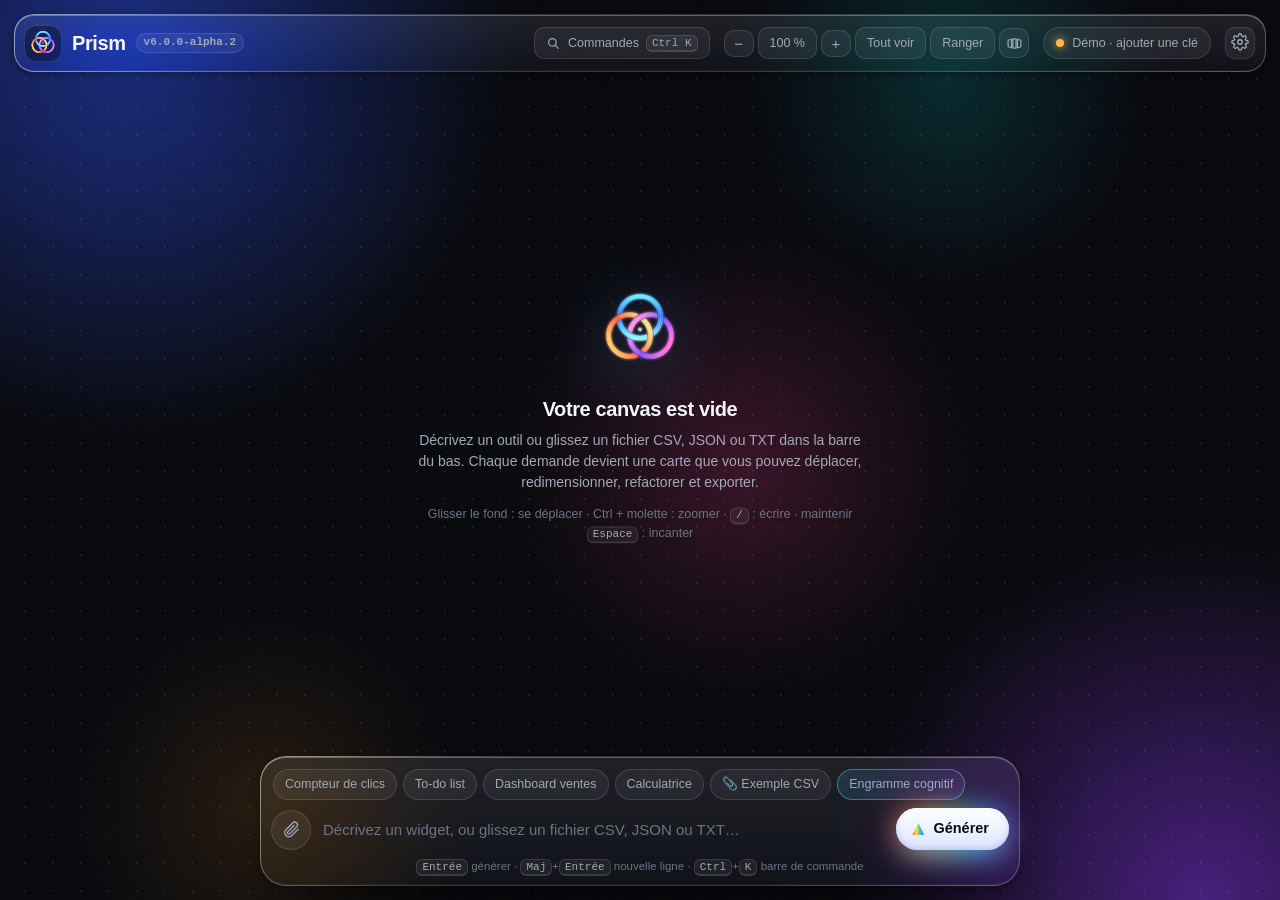
==== commit ebf59fef: "Prism 6.0.0-alpha.2 : le Nexus pense avec Gemini ; la porte d'entrée devient l'accueil - backend/nex" ====
--- a/frontend/index.html
+++ b/frontend/index.html
@@ -9,7 +9,7 @@
   <meta name="prism-api" content="https://prism-api-0x4z.onrender.com">
   <meta name="description" content="Prism génère des micro-applications éphémères et les dispose sur un canvas spatial : déplacez, redimensionnez, refactorez, exportez.">
   <title>Prism — canvas d'interfaces éphémères</title>
-  <link rel="icon" href="assets/prism-logo.svg" type="image/svg+xml">
+  <link rel="icon" href="assets/logo_prism.svg" type="image/svg+xml">
   <link rel="stylesheet" href="style.css">
 </head>
 <body>
@@ -23,11 +23,11 @@
   </div>
 
   <header class="topbar glass">
-    <a class="brand" href="./" aria-label="Prism, accueil">
-      <img class="logo" src="assets/prism-logo.svg" width="38" height="38" alt="">
+    <a class="brand" href="nexus.html" aria-label="Prism : porte d'entrée (Mode Focus, Mode Nexus)">
+      <img class="logo" src="assets/logo_prism.svg" width="38" height="38" alt="">
       <span class="brand-name">Prism</span>
       <!-- Version de l'interface : doit suivre backend/app.py et CHANGELOG.md (test_version.py). -->
-      <span class="brand-version" id="app-version" title="Version de Prism">v6.0.0-alpha.1</span>
+      <span class="brand-version" id="app-version" title="Version de Prism">v6.0.0-alpha.2</span>
     </a>
     <span class="tagline">Canvas d'interfaces éphémères</span>
     <span class="card-count" id="card-count" aria-live="polite"></span>
@@ -88,7 +88,7 @@
   <main class="workspace" id="workspace" aria-label="Canvas des widgets">
     <div class="world" id="world"></div>
     <div class="canvas-empty" id="canvas-empty">
-      <img src="assets/prism-logo.svg" width="88" height="88" alt="">
+      <img src="assets/logo_prism.svg" width="88" height="88" alt="">
       <p class="empty-title">Votre canvas est vide</p>
       <p class="empty-sub">Décrivez un outil ou glissez un fichier CSV, JSON ou TXT dans la barre du bas. Chaque demande devient une carte que vous pouvez déplacer, redimensionner, refactorer et exporter.</p>
       <p class="empty-hint">Glisser le fond : se déplacer · Ctrl + molette : zoomer · <kbd>/</kbd> : écrire · maintenir <kbd>Espace</kbd> : incanter</p>
@@ -264,7 +264,7 @@
   <dialog class="dialog glass auth-dialog" id="auth" aria-labelledby="auth-title">
     <form id="auth-form" novalidate>
       <div class="auth-hero">
-        <img src="assets/prism-logo.svg" width="52" height="52" alt="">
+        <img src="assets/logo_prism.svg" width="52" height="52" alt="">
         <h2 id="auth-title">Bienvenue sur Prism</h2>
         <p class="hint" id="auth-reason">Connectez-vous pour générer vos widgets.</p>
       </div>
@@ -293,7 +293,7 @@
 
   <dialog class="spotlight glass" id="spotlight" aria-label="Barre de commande">
     <div class="spot-field">
-      <img src="assets/prism-logo.svg" width="26" height="26" alt="">
+      <img src="assets/logo_prism.svg" width="26" height="26" alt="">
       <label class="sr-only" for="spotlight-input">Demande, carte ou commande</label>
       <input id="spotlight-input" type="text" role="combobox" aria-expanded="true" aria-controls="spotlight-list" aria-autocomplete="list"
         autocomplete="off" spellcheck="false" maxlength="12000" placeholder="Décrivez un widget, cherchez une carte ou une commande…">
--- a/frontend/style.css
+++ b/frontend/style.css
@@ -233,7 +233,6 @@
 .brand { display: flex; align-items: center; gap: 10px; color: inherit; text-decoration: none; border-radius: var(--r-sm); }
 .logo {
   width: 38px; height: 38px;
-  image-rendering: pixelated;
   padding: 3px;
   border-radius: 12px;
   background: rgba(0, 0, 0, 0.35);
@@ -300,7 +299,7 @@
   pointer-events: none;
   animation: fade-up 0.8s var(--ease) both;
 }
-.canvas-empty img { image-rendering: pixelated; filter: drop-shadow(0 12px 34px rgba(58, 160, 255, 0.4)); animation: bob 6s ease-in-out infinite; }
+.canvas-empty img { filter: drop-shadow(0 12px 34px rgba(58, 160, 255, 0.4)); animation: bob 6s ease-in-out infinite; }
 .empty-title { margin: 14px 0 6px; font-size: 20px; font-weight: 650; letter-spacing: -0.02em; }
 .empty-sub { margin: 0 0 12px; color: var(--muted); font-size: 14px; }
 .empty-hint { margin: 0; color: var(--faint); font-size: 12.5px; }
@@ -838,7 +837,7 @@
 .auth-dialog { width: min(420px, calc(100vw - 32px)); }
 .auth-dialog input { font-family: var(--font) !important; }
 .auth-hero { margin-bottom: 18px; text-align: center; }
-.auth-hero img { image-rendering: pixelated; filter: drop-shadow(0 10px 28px rgba(58, 160, 255, 0.45)); }
+.auth-hero img { filter: drop-shadow(0 10px 28px rgba(58, 160, 255, 0.45)); }
 .auth-hero h2 { margin: 10px 0 4px; }
 .segmented {
   display: grid; grid-template-columns: 1fr 1fr; gap: 4px;
@@ -888,7 +887,7 @@
 .spotlight::backdrop { background: rgba(3, 4, 8, 0.45); -webkit-backdrop-filter: blur(4px); backdrop-filter: blur(4px); }
 @keyframes spot-in { from { opacity: 0; transform: translateY(-10px) scale(0.98); } }
 .spot-field { display: flex; align-items: center; gap: 12px; padding: 14px 16px; border-bottom: 1px solid rgba(255, 255, 255, 0.08); }
-.spot-field img { flex: none; image-rendering: pixelated; }
+.spot-field img { flex: none; }
 .spot-field input { flex: 1; min-width: 0; font: 500 17px var(--font); color: var(--text); background: transparent; border: 0; outline: none; }
 .spot-field input::placeholder { color: var(--faint); }
 .spot-list { flex: 1; min-height: 0; margin: 0; padding: 6px; list-style: none; overflow-y: auto; scrollbar-width: thin; }
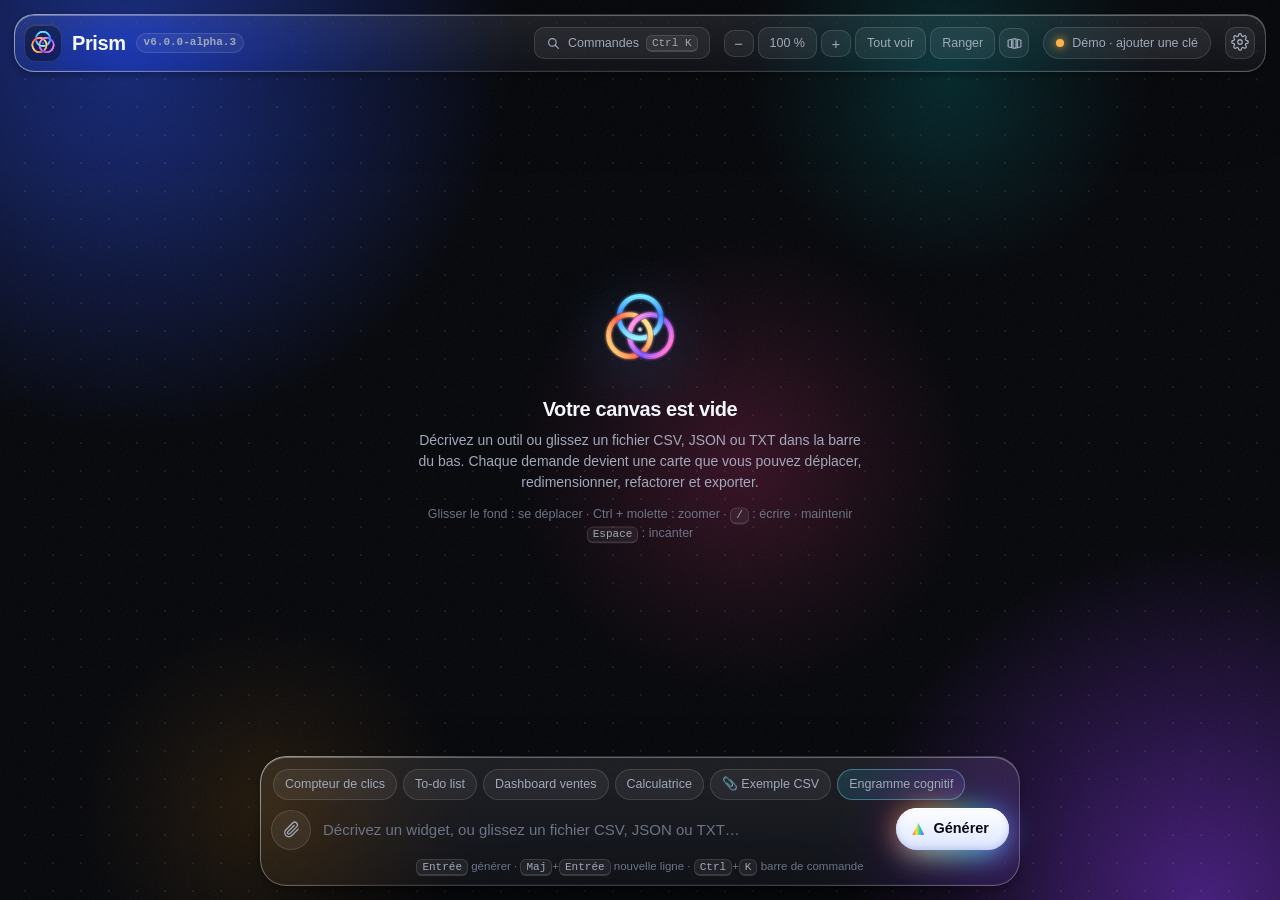
==== commit f87c39cd: "Prism 6.0.0-alpha.3 : CI de nouveau verte, miniatures de Mon Hub - Miniatures : une miniature déjà p" ====
--- a/frontend/index.html
+++ b/frontend/index.html
@@ -27,7 +27,7 @@
       <img class="logo" src="assets/logo_prism.svg" width="38" height="38" alt="">
       <span class="brand-name">Prism</span>
       <!-- Version de l'interface : doit suivre backend/app.py et CHANGELOG.md (test_version.py). -->
-      <span class="brand-version" id="app-version" title="Version de Prism">v6.0.0-alpha.2</span>
+      <span class="brand-version" id="app-version" title="Version de Prism">v6.0.0-alpha.3</span>
     </a>
     <span class="tagline">Canvas d'interfaces éphémères</span>
     <span class="card-count" id="card-count" aria-live="polite"></span>
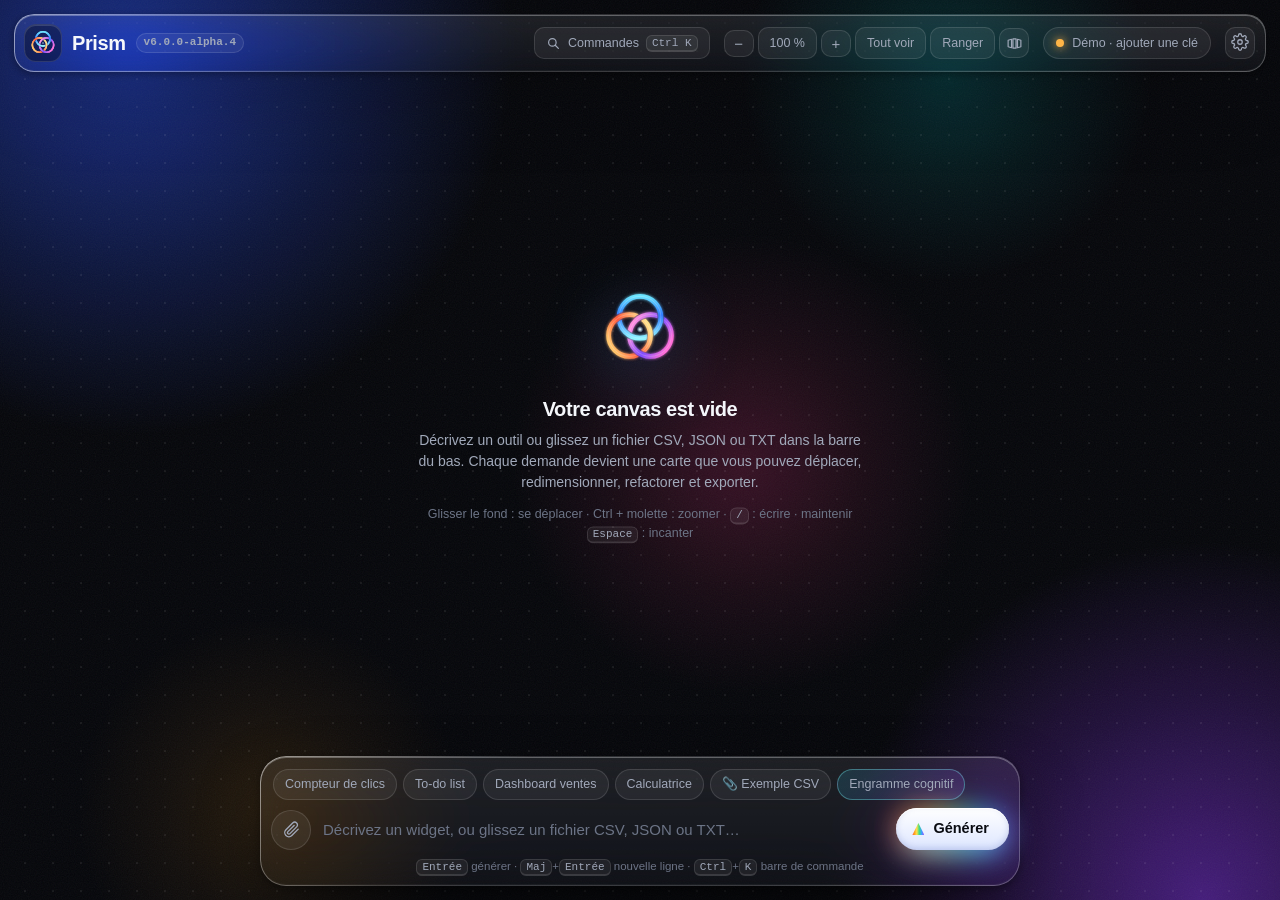
==== commit 521fc1f4: "Prism 6.0.0-alpha.4 : Nexus, solde exact après « Penser » - Nexus : pensées parallèles, réponses dan" ====
--- a/frontend/index.html
+++ b/frontend/index.html
@@ -27,7 +27,7 @@
       <img class="logo" src="assets/logo_prism.svg" width="38" height="38" alt="">
       <span class="brand-name">Prism</span>
       <!-- Version de l'interface : doit suivre backend/app.py et CHANGELOG.md (test_version.py). -->
-      <span class="brand-version" id="app-version" title="Version de Prism">v6.0.0-alpha.3</span>
+      <span class="brand-version" id="app-version" title="Version de Prism">v6.0.0-alpha.4</span>
     </a>
     <span class="tagline">Canvas d'interfaces éphémères</span>
     <span class="card-count" id="card-count" aria-live="polite"></span>
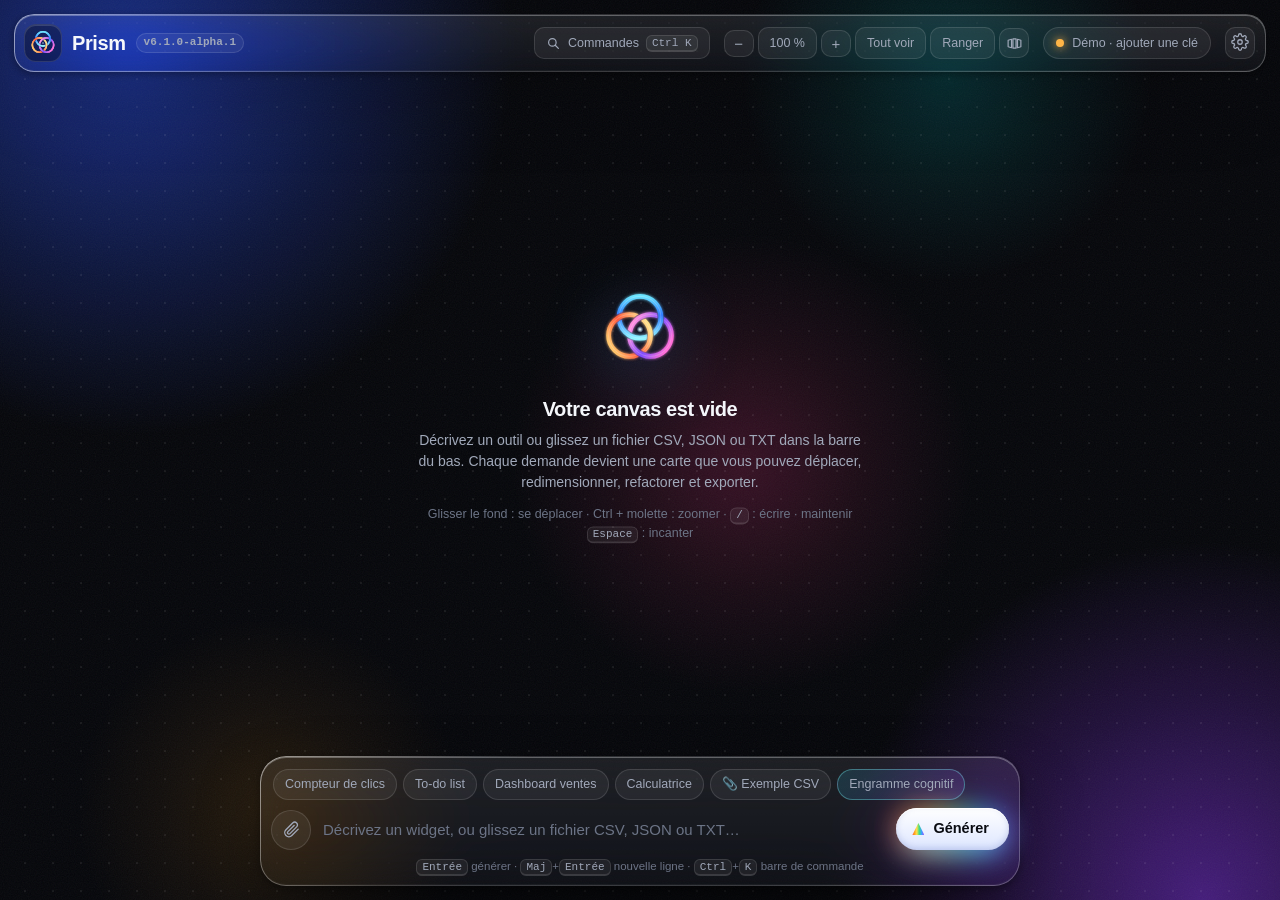
==== commit c3065bfe: "Prism 6.1.0-alpha.1 : les vrais Engrammes dans le Nexus, Néo-Constellation - Nexus : chaque bulle En" ====
--- a/frontend/index.html
+++ b/frontend/index.html
@@ -27,7 +27,7 @@
       <img class="logo" src="assets/logo_prism.svg" width="38" height="38" alt="">
       <span class="brand-name">Prism</span>
       <!-- Version de l'interface : doit suivre backend/app.py et CHANGELOG.md (test_version.py). -->
-      <span class="brand-version" id="app-version" title="Version de Prism">v6.0.0-alpha.4</span>
+      <span class="brand-version" id="app-version" title="Version de Prism">v6.1.0-alpha.1</span>
     </a>
     <span class="tagline">Canvas d'interfaces éphémères</span>
     <span class="card-count" id="card-count" aria-live="polite"></span>
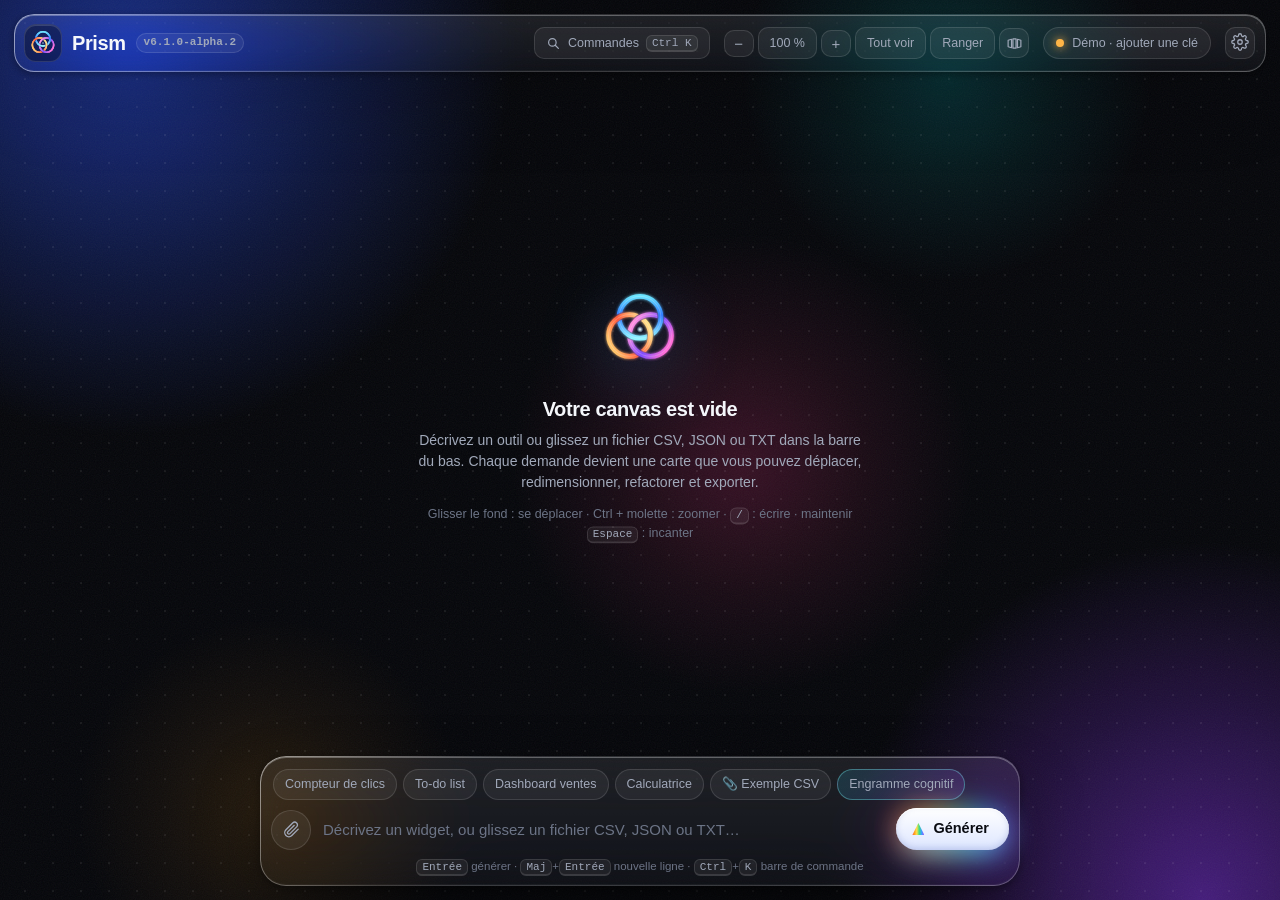
==== commit c91cf3dc: "Prism 6.1.0-alpha.2 : couper un fil du Nexus, à coup sûr - Le navigateur ne désignait pas toujours l" ====
--- a/frontend/index.html
+++ b/frontend/index.html
@@ -27,7 +27,7 @@
       <img class="logo" src="assets/logo_prism.svg" width="38" height="38" alt="">
       <span class="brand-name">Prism</span>
       <!-- Version de l'interface : doit suivre backend/app.py et CHANGELOG.md (test_version.py). -->
-      <span class="brand-version" id="app-version" title="Version de Prism">v6.1.0-alpha.1</span>
+      <span class="brand-version" id="app-version" title="Version de Prism">v6.1.0-alpha.2</span>
     </a>
     <span class="tagline">Canvas d'interfaces éphémères</span>
     <span class="card-count" id="card-count" aria-live="polite"></span>
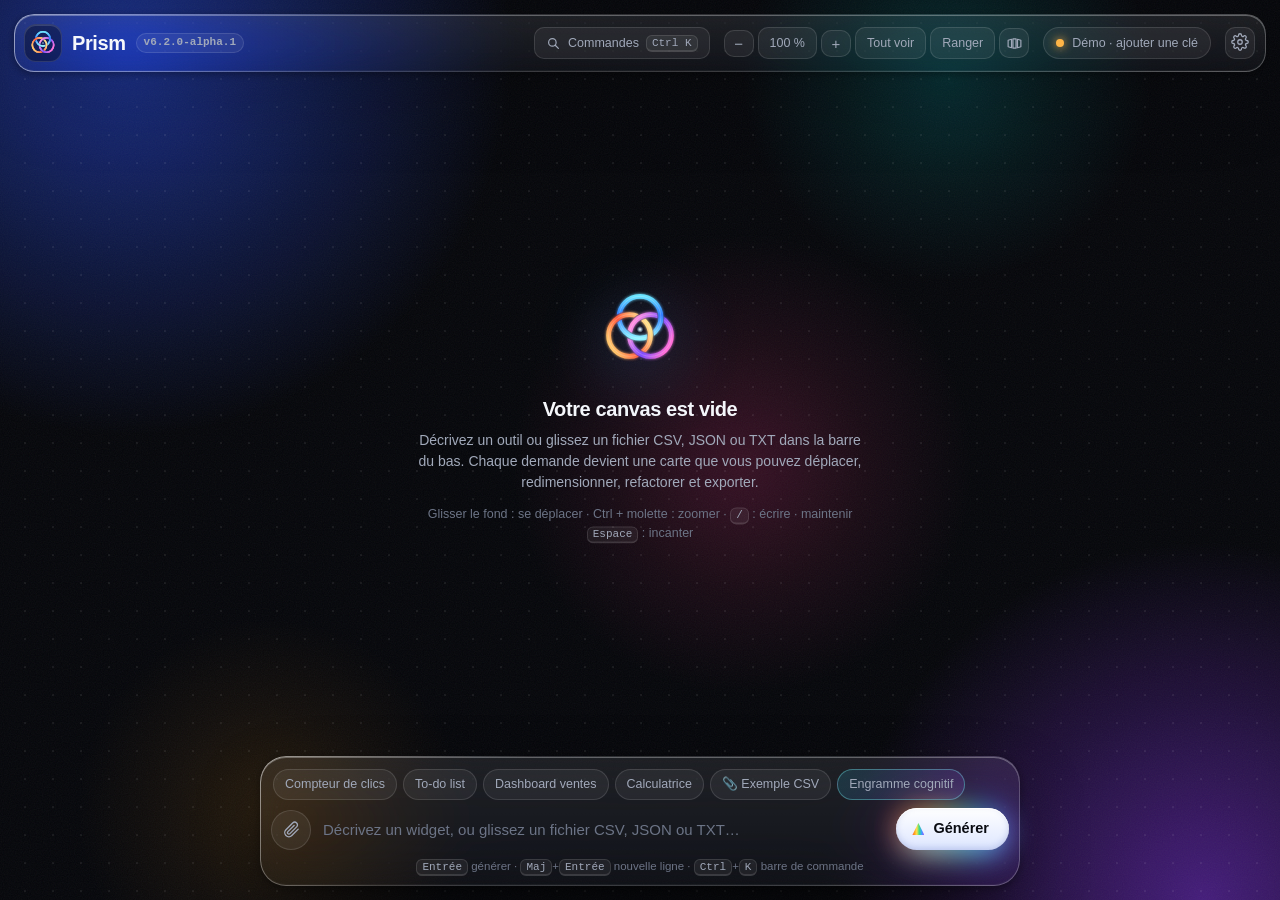
==== commit aa11ff65: "Prism 6.2.0-alpha.1 : le Nexus prend de l'atmosphère Piliers 2 à 6 du brief, transposés au Nexus : -" ====
--- a/frontend/index.html
+++ b/frontend/index.html
@@ -27,7 +27,7 @@
       <img class="logo" src="assets/logo_prism.svg" width="38" height="38" alt="">
       <span class="brand-name">Prism</span>
       <!-- Version de l'interface : doit suivre backend/app.py et CHANGELOG.md (test_version.py). -->
-      <span class="brand-version" id="app-version" title="Version de Prism">v6.1.0-alpha.2</span>
+      <span class="brand-version" id="app-version" title="Version de Prism">v6.2.0-alpha.1</span>
     </a>
     <span class="tagline">Canvas d'interfaces éphémères</span>
     <span class="card-count" id="card-count" aria-live="polite"></span>
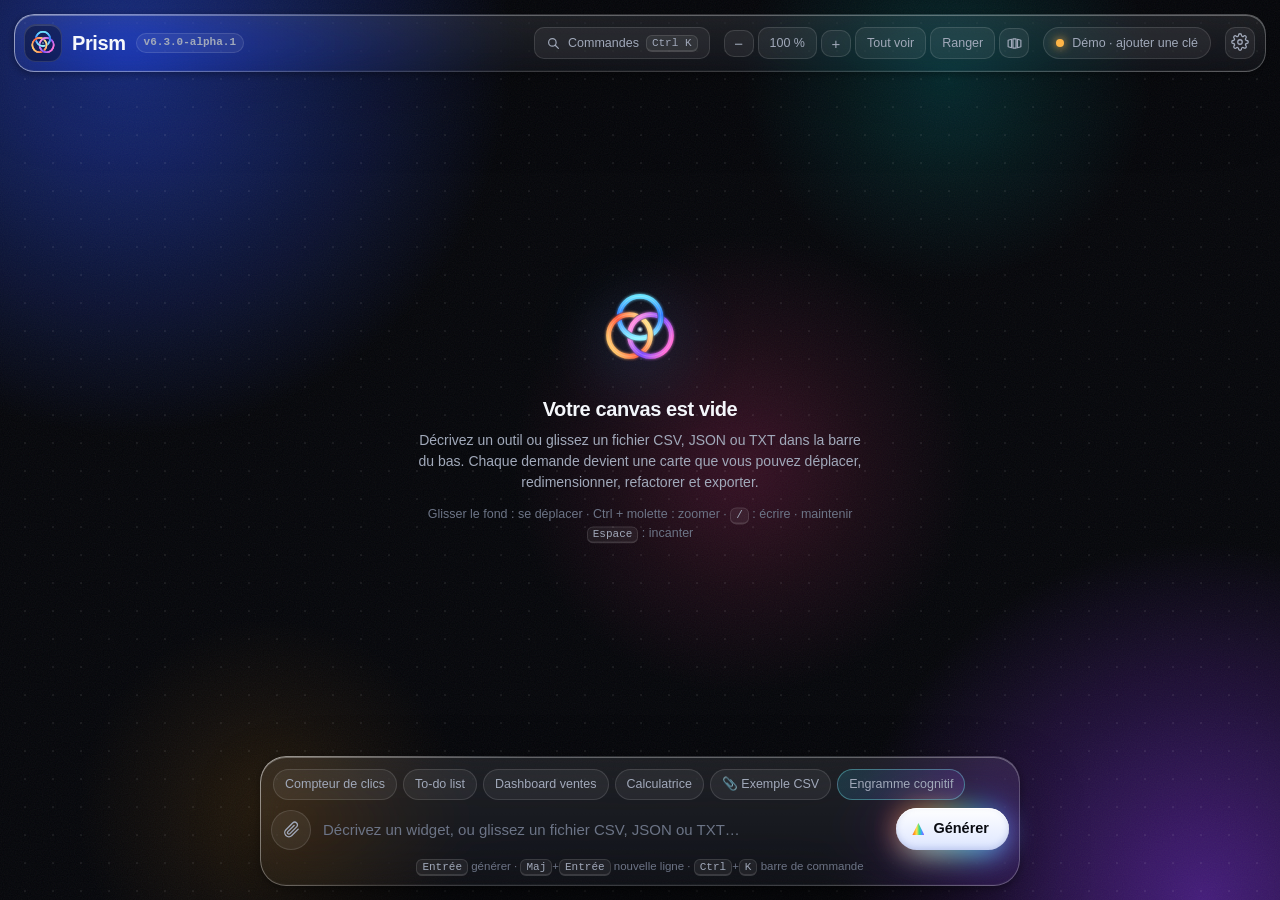
==== commit 389d2682: "Prism 6.3.0-alpha.1 : orchestre de modèles, modes Profond et Conseil - Orchestre (engine/gemini.json" ====
--- a/frontend/index.html
+++ b/frontend/index.html
@@ -27,7 +27,7 @@
       <img class="logo" src="assets/logo_prism.svg" width="38" height="38" alt="">
       <span class="brand-name">Prism</span>
       <!-- Version de l'interface : doit suivre backend/app.py et CHANGELOG.md (test_version.py). -->
-      <span class="brand-version" id="app-version" title="Version de Prism">v6.2.0-alpha.1</span>
+      <span class="brand-version" id="app-version" title="Version de Prism">v6.3.0-alpha.1</span>
     </a>
     <span class="tagline">Canvas d'interfaces éphémères</span>
     <span class="card-count" id="card-count" aria-live="polite"></span>
